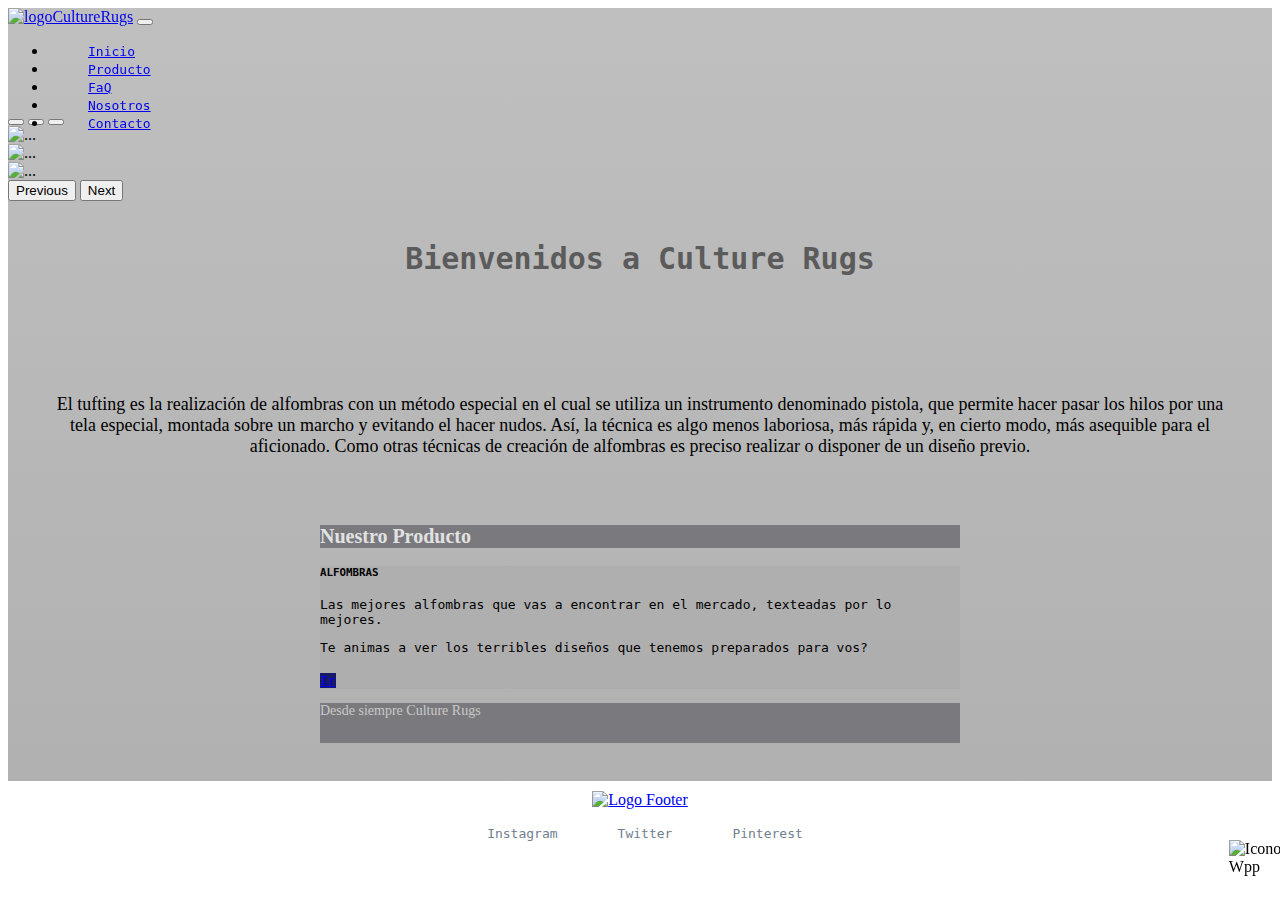
==== index.html @ ee263006 "Detalles casi en todas las paginas" ====
<!DOCTYPE html>
<html lang="en">

<head>
    <meta charset="UTF-8">
    <meta http-equiv="X-UA-Compatible" content="IE=edge">
    <meta name="viewport" content="width=device-width, initial-scale=1.0">
    <!-- Linkeo CSS bootstrap con CDN -->
    <link href="https://cdn.jsdelivr.net/npm/bootstrap@5.2.0/dist/css/bootstrap.min.css" rel="stylesheet"
        integrity="sha384-gH2yIJqKdNHPEq0n4Mqa/HGKIhSkIHeL5AyhkYV8i59U5AR6csBvApHHNl/vI1Bx" crossorigin="anonymous">
    <link rel="stylesheet" href="./css/style.css">
    <link rel="icon" href="./img/logoCultureRugs.png">
    <title>Culture Rugs</title>
</head>

<header>
    <!-- Nav -->
    <nav class="navbar navbar-expand-lg bg-light">
        <div class="container-fluid">
            <a class="navbar-brand" href="./index.html"><img class="tamaño-logo" src="./img/logoCultureRugs.png"
                    alt="logoCultureRugs"></a>
            <button class="navbar-toggler" type="button" data-bs-toggle="collapse" data-bs-target="#navbarNav"
                aria-controls="navbarNav" aria-expanded="false" aria-label="Toggle navigation">
                <span class="navbar-toggler-icon"></span>
            </button>
            <div class="collapse navbar-collapse" id="navbarNav">
                <ul class="navbar-nav">
                    <li class="nav-item">
                        <a class="nav-link active" aria-current="page" href="./index.html">Inicio</a>
                    </li>
                    <li class="nav-item">
                        <a class="nav-link" href="./pages/producto.html">Producto</a>
                    </li>
                    <li class="nav-item">
                        <a class="nav-link" href="./pages/faq.html">FaQ</a>
                    </li>
                    <li class="nav-item">
                        <a class="nav-link" href="./pages/nosotros.html">Nosotros</a>
                    </li>
                    <li class="nav-item">
                        <a class="nav-link" href="./pages/contacto.html">Contacto</a>
                    </li>
                </ul>
            </div>
        </div>
    </nav>
</header>

<body>

    <main>
        <!-- Carrusel -->
        <div id="carouselExampleIndicators" class="carousel slide carrusel" data-bs-ride="true">
            <div class="carousel-indicators">
                <button type="button" data-bs-target="#carouselExampleIndicators" data-bs-slide-to="0" class="active"
                    aria-current="true" aria-label="Slide 1"></button>
                <button type="button" data-bs-target="#carouselExampleIndicators" data-bs-slide-to="1"
                    aria-label="Slide 2"></button>
                <button type="button" data-bs-target="#carouselExampleIndicators" data-bs-slide-to="2"
                    aria-label="Slide 3"></button>
            </div>
            <div class="carousel-inner">
                <div class="carousel-item active">
                    <img src="./img/bannerCultureRugs.jpg" class="d-block w-100" alt="...">
                </div>
                <div class="carousel-item">
                    <img src="https://dummyimage.com/1500x670/000/fff.jpg" class="d-block w-100" alt="...">
                </div>
                <div class="carousel-item">
                    <img src="https://dummyimage.com/1500x670/000/fff.jpg" class="d-block w-100" alt="...">
                </div>
            </div>
            <button class="carousel-control-prev" type="button" data-bs-target="#carouselExampleIndicators"
                data-bs-slide="prev">
                <span class="carousel-control-prev-icon" aria-hidden="true"></span>
                <span class="visually-hidden">Previous</span>
            </button>
            <button class="carousel-control-next" type="button" data-bs-target="#carouselExampleIndicators"
                data-bs-slide="next">
                <span class="carousel-control-next-icon" aria-hidden="true"></span>
                <span class="visually-hidden">Next</span>
            </button>
        </div>

        <!-- Titutlo -->
        <div class="container-cartel-titulo">
            <h6 class="titulo-index">Bienvenidos a Culture Rugs</6>
                <h6 class="texto-index">El tufting es la realización de alfombras con un método especial en el cual se
                    utiliza un instrumento denominado pistola, que permite hacer pasar los hilos por una tela especial,
                    montada sobre un marcho y evitando el hacer nudos. Así, la técnica es algo menos laboriosa, más
                    rápida y, en cierto modo, más asequible para el aficionado. Como otras técnicas de creación de
                    alfombras es preciso realizar o disponer de un diseño previo.</h6>

                <!-- Cartel -->
                <div class="card text-center cartel3">
                    <div class="card-header card-cartel">
                        Nuestro Producto
                    </div>
                    <div class="card-body cartel-body">
                        <h5 class="card-title">ALFOMBRAS</h5>
                        <p class="card-text cartel-text">Las mejores alfombras que vas a encontrar en el mercado,
                            texteadas por
                            lo mejores.
                        <p class="seg-parrafo">Te animas a ver los terribles diseños que tenemos preparados para vos?
                        </p>
                        </p>
                        <a href="./pages/producto.html" class="btn btn-primary boton-cartel">Ir</a>
                    </div>
                    <div class="card-footer text-muted">
                        <p class="footer-cartel">Desde siempre Culture Rugs
                        </p>
                    </div>
                </div>
        </div>


        <br>
    </main>

    <!-- Footer -->
    <footer class="footer bg-light">
        <a href="./index.html">
            <img class="tamaño-logo" src="./img/logoCultureRugs.png" alt="Logo Footer">
        </a>
        <ul class="container-list">
            <li>
                <a target="_blank" class="footer-link" href="https://www.instagram.com/_culturerugs/">Instagram</a>
            </li>
            <li>
                <a class="footer-link" href="#">Twitter</a>
            </li>
            <li>
                <a class="footer-link" href="#">Pinterest</a>
            </li>
        </ul>
    </footer>

    <div class="wpp">
        <img class="wpp" src="./img/wapp.png" alt="Icono Wpp">
    </div>

    <!-- Linkeo CSS bootstrap con CDN -->
    <script src="https://cdn.jsdelivr.net/npm/bootstrap@5.2.0/dist/js/bootstrap.bundle.min.js"
        integrity="sha384-A3rJD856KowSb7dwlZdYEkO39Gagi7vIsF0jrRAoQmDKKtQBHUuLZ9AsSv4jD4Xa"
        crossorigin="anonymous"></script>
</body>

</html>
---- css/style.css ----
header {
    position: fixed;
    width: 100vw;
    z-index: 3;
}

main {
    min-height: 85vh;
    min-width: 95vw;
    background-color: #a9a9a97e;
    background-image: linear-gradient(#a9a9a97e, #8d8c8c7e)
}

.navbar .container-fluid {
    align-items: flex-end;
    justify-content: space-between;
}

.navbar-collapse {
    justify-content: flex-end;
}

/* LOGO GENERAL */
.tamaño-logo:hover {
    transform: rotate(5deg);
}

.tamaño-logo {
    width: 100px;
}

/* Bootstrap */
.nav-link {
    font-family: monospace;
    padding: 0;
    margin: auto 40px;
}

.nav-link:hover {
    font-weight: bold;
    font-size: 17px;
}

/* BT cartel index */
.card-cartel {
    background-color: rgb(122, 122, 126);
    color: rgb(226, 226, 226);
    font-size: 20px;
    font-weight: 600;
}

.cartel-body {
    background-color: #a9a9a97e;
}

.seg-parrafo {
    font-family: monospace;
}

.card-footer {
    background-color: rgb(122, 122, 126);
    font-size: medium;
    height: 40px;
}

.footer-cartel {
    font-size: 14px;
    color: rgb(202, 200, 200);
}

.cartel3 {
    width: 50vw;

}

/* index */

.container-cartel-titulo {
    display: flex;
    flex-direction: column;
    align-items: center;
}

.titulo-index {
    margin-top: 40px;
    font-weight: bolder;
    font-size: 30px;
    color: rgb(92, 91, 91);
    text-align: center;
    font-family: monospace;
}

.texto-index {
    font-size: 18px;
    font-weight: normal;
    margin: 40px 40px 0px 40px;
    text-align: center;
    /* border: 0.5px solid rgba(0, 0, 0, 0.363); */
    padding: 8px;
    margin-bottom: 40px;
}

/* FOOTER */

.footer {
    display: flex;
    flex-direction: column;
    align-items: center;
    padding-top: 10px;
}

.container-list {
    display: flex;
}

.footer-link {
    text-decoration: none;
    margin: 30px;
    color: black;
    font-family: monospace;
    color: slategray;
    font-size: 13px;
}

.container-list {
    list-style: none;
    margin-top: 15px;
    margin-right: 30px;
}

.footer-link:hover {
    font-size: 17px;
    font-weight: bold;
    color: rgb(58, 61, 65);
}

/* CARRUSEL */

#carouselExampleIndicators {
    padding-top: 100px;
}


/* Seccion Producto */

.titulo-producto {
    text-align: left;
    color: slategrey;
    font-size: 18px;
    margin-top: 150px;
    animation-name: animacionproducto;
    animation-duration: 2s;
    position: relative;
    animation-delay: 2.5s;
}

@keyframes animacionproducto {
    0% {
        color: grey;
        left: 0;
    }

    80% {
        color: grey;
        left: 180px;
    }
}

/* BT CARDS */

.card-img-top:hover {
    transform: scale(1.5) translate(1px, 1px);
    transition: 0.3s;
    z-index: 1;
}

.container-card1 {
    display: flex;
    justify-content: space-evenly;
    margin-top: 50px;
}

.container-titulo {
    padding: 20px;
    padding-bottom: 30px;
}


.card-title {
    font-family: monospace;
    font-weight: 700;
}

.btn-primary {
    background-color: rgb(24, 24, 105);
    font-family: monospace;
}

.card-text {
    font-family: monospace;
}

.card {
    margin: 20px;
}

/* SECCION FAQ */
.accordion {
    padding-top: 150px;
    margin: 0px 100px;
    padding-bottom: 21px;
}

.tituloFaq {
    font-family: monospace;
    margin: 20px 0px 0px 115px;
    font-size: 20px;
    color: #696969;
}

/* SECCION CONTACTO */
.formulario {
    padding-top: 150px;
    padding-bottom: 30px;
    text-align: center;
    font-family: monospace;
}

input:hover {
    background-color: rgba(194, 193, 193, 0.568);
    transition: 0.3s;
    color: white;
}

input:focus {
    background-color: rgba(194, 193, 193, 0.568);
    transition: 0.3s;
    color: white;
}

/* SECCION NOSOTROS */

.container-nosotros {
    padding-top: 200px;
    margin: 0px 40px;
    text-align: center;
}

.subTituloNosotros1 {
    margin-top: 100px;
}

.subTituloNosotros {
    font-size: 17px;
    font-weight: normal;
    margin-bottom: 100px;
}

.txtHorarioDeA {
    font-size: 17px;
    font-weight: normal;
}

.txt-nosotros {
    margin: 0px 50px;
}

.contenidoHorarioDeA {
    padding: 10px;
}

.wpp {
    display: inline-block;
    width: 80px;
    height: 80px;
    position: fixed;
    top: 840px;
    left: 96%;
    z-index: 2;
}

/* MEDIA QUERYS */
@media (max-width: 710px) {
    .container-card1 {
        display: flex;
        flex-direction: column;
        align-items: center;
    }

    #carouselExampleIndicators {
        padding-top: 105px;
    }

    .card-img-top:hover {
        transform: scale(1) translate(0px, 0px);
    }

    .nav-link {
        margin: 0px 0px;
    }

    .navbar .container-fluid {
        align-items: center;
    }

    .wpp {
        display: inline-block;
        width: 80px;
        height: 80px;
        position: fixed;
        top: 840px;
        left: 70%;
        z-index: 2;
    }
}

@media (max-width: 990px) {
    .nav-link {
        margin: 8px 0px 0px 0px;
    }

    .navbar .container-fluid {
        align-items: center;
    }

    .wpp {
        display: inline-block;
        width: 80px;
        height: 80px;
        position: fixed;
        top: 840px;
        left: 90%;
        z-index: 2;
    }
}
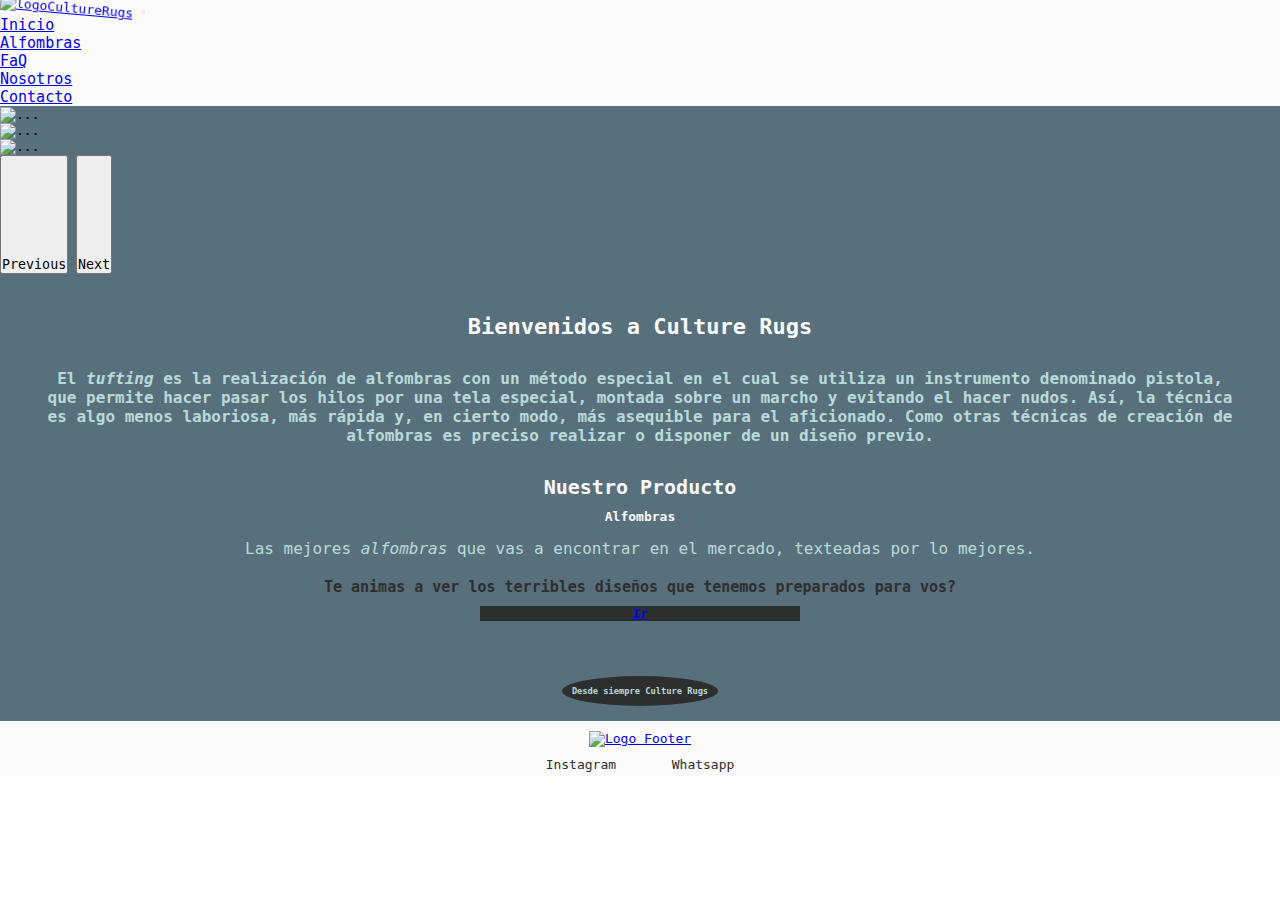
==== commit 39528919: "Agregue sass a todas las secciones" ====
--- a/index.html
+++ b/index.html
@@ -10,48 +10,48 @@
         integrity="sha384-gH2yIJqKdNHPEq0n4Mqa/HGKIhSkIHeL5AyhkYV8i59U5AR6csBvApHHNl/vI1Bx" crossorigin="anonymous">
     <link rel="stylesheet" href="./css/style.css">
     <link rel="icon" href="./img/logoCultureRugs.png">
-    <title>Culture Rugs</title>
+    <title>Culture Rugs | Inicio</title>
 </head>
 
-<header>
-    <!-- Nav -->
-    <nav class="navbar navbar-expand-lg bg-light">
-        <div class="container-fluid">
-            <a class="navbar-brand" href="./index.html"><img class="tamaño-logo" src="./img/logoCultureRugs.png"
-                    alt="logoCultureRugs"></a>
-            <button class="navbar-toggler" type="button" data-bs-toggle="collapse" data-bs-target="#navbarNav"
-                aria-controls="navbarNav" aria-expanded="false" aria-label="Toggle navigation">
-                <span class="navbar-toggler-icon"></span>
-            </button>
-            <div class="collapse navbar-collapse" id="navbarNav">
-                <ul class="navbar-nav">
-                    <li class="nav-item">
-                        <a class="nav-link active" aria-current="page" href="./index.html">Inicio</a>
-                    </li>
-                    <li class="nav-item">
-                        <a class="nav-link" href="./pages/producto.html">Producto</a>
-                    </li>
-                    <li class="nav-item">
-                        <a class="nav-link" href="./pages/faq.html">FaQ</a>
-                    </li>
-                    <li class="nav-item">
-                        <a class="nav-link" href="./pages/nosotros.html">Nosotros</a>
-                    </li>
-                    <li class="nav-item">
-                        <a class="nav-link" href="./pages/contacto.html">Contacto</a>
-                    </li>
-                </ul>
-            </div>
-        </div>
-    </nav>
-</header>
 
 <body>
+    <!-- Header -->
+    <header>
+        <nav class="navbar navbar-expand-lg bg-light">
+            <div class="container-fluid colorFondo">
+                <a class="navbar-brand" href="./index.html"><img class="tamaño-logo" src="./img/logoCultureRugs.png"
+                        alt="logoCultureRugs"></a>
+                <button class="navbar-toggler" type="button" data-bs-toggle="collapse" data-bs-target="#navbarNav"
+                    aria-controls="navbarNav" aria-expanded="false" aria-label="Toggle navigation">
+                    <span class="navbar-toggler-icon"></span>
+                </button>
+                <div class="collapse navbar-collapse" id="navbarNav">
+                    <ul class="navbar-nav">
+                        <li class="nav-item">
+                            <a class="nav-link active header__navlink" aria-current="page" href="./index.html">Inicio</a>
+                        </li>
+                        <li class="nav-item">
+                            <a class="nav-link header__navlink" href="./pages/producto.html">Alfombras</a>
+                        </li>
+                        <li class="nav-item">
+                            <a class="nav-link header__navlink" href="./pages/faq.html">FaQ</a>
+                        </li>
+                        <li class="nav-item">
+                            <a class="nav-link header__navlink" href="./pages/nosotros.html">Nosotros</a>
+                        </li>
+                        <li class="nav-item">
+                            <a class="nav-link header__navlink" href="./pages/contacto.html">Contacto</a>
+                        </li>
+                    </ul>
+                </div>
+            </div>
+        </nav>
+    </header>
 
     <main>
         <!-- Carrusel -->
         <div id="carouselExampleIndicators" class="carousel slide carrusel" data-bs-ride="true">
-            <div class="carousel-indicators">
+            <div class="carousel-indicators main__carrusel">
                 <button type="button" data-bs-target="#carouselExampleIndicators" data-bs-slide-to="0" class="active"
                     aria-current="true" aria-label="Slide 1"></button>
                 <button type="button" data-bs-target="#carouselExampleIndicators" data-bs-slide-to="1"
@@ -70,12 +70,12 @@
                     <img src="https://dummyimage.com/1500x670/000/fff.jpg" class="d-block w-100" alt="...">
                 </div>
             </div>
-            <button class="carousel-control-prev" type="button" data-bs-target="#carouselExampleIndicators"
+            <button class="carousel-control-prev botonBanner" type="button" data-bs-target="#carouselExampleIndicators"
                 data-bs-slide="prev">
                 <span class="carousel-control-prev-icon" aria-hidden="true"></span>
                 <span class="visually-hidden">Previous</span>
             </button>
-            <button class="carousel-control-next" type="button" data-bs-target="#carouselExampleIndicators"
+            <button class="carousel-control-next botonBanner" type="button" data-bs-target="#carouselExampleIndicators"
                 data-bs-slide="next">
                 <span class="carousel-control-next-icon" aria-hidden="true"></span>
                 <span class="visually-hidden">Next</span>
@@ -83,61 +83,46 @@
         </div>
 
         <!-- Titutlo -->
-        <div class="container-cartel-titulo">
-            <h6 class="titulo-index">Bienvenidos a Culture Rugs</6>
-                <h6 class="texto-index">El tufting es la realización de alfombras con un método especial en el cual se
+        <div class="main__containertitulo">
+            <h1 class="main__titulo">Bienvenidos a Culture Rugs</1>
+                <h2 class="main__texto">El <em>tufting</em> es la realización de alfombras con un método especial en el cual se
                     utiliza un instrumento denominado pistola, que permite hacer pasar los hilos por una tela especial,
                     montada sobre un marcho y evitando el hacer nudos. Así, la técnica es algo menos laboriosa, más
                     rápida y, en cierto modo, más asequible para el aficionado. Como otras técnicas de creación de
-                    alfombras es preciso realizar o disponer de un diseño previo.</h6>
+                    alfombras es preciso realizar o disponer de un diseño previo.</h2>
+        </div>
 
-                <!-- Cartel -->
-                <div class="card text-center cartel3">
-                    <div class="card-header card-cartel">
-                        Nuestro Producto
-                    </div>
-                    <div class="card-body cartel-body">
-                        <h5 class="card-title">ALFOMBRAS</h5>
-                        <p class="card-text cartel-text">Las mejores alfombras que vas a encontrar en el mercado,
-                            texteadas por
-                            lo mejores.
-                        <p class="seg-parrafo">Te animas a ver los terribles diseños que tenemos preparados para vos?
-                        </p>
-                        </p>
-                        <a href="./pages/producto.html" class="btn btn-primary boton-cartel">Ir</a>
-                    </div>
-                    <div class="card-footer text-muted">
-                        <p class="footer-cartel">Desde siempre Culture Rugs
-                        </p>
-                    </div>
-                </div>
-        </div>
+        <section class="main__container2">
+            <h3 class="ti">Nuestro Producto</h3>
+            <h4 class="main__titulo2">Alfombras</h4>
+            <p class="main__txt2">Las mejores <em>alfombras</em> que vas a encontrar en el mercado, texteadas por lo mejores. <br>  <br> <strong>Te animas a ver
+            los terribles diseños que tenemos preparados para vos?</strong></p>
+            <a href="./pages/producto.html" class="btn btn-primary boton-cartel">Ir</a>
+            <h6 class="main__subtitulo">Desde siempre Culture Rugs</h6>
+        </section>
 
 
         <br>
     </main>
 
     <!-- Footer -->
-    <footer class="footer bg-light">
+    <footer class="footer">
         <a href="./index.html">
             <img class="tamaño-logo" src="./img/logoCultureRugs.png" alt="Logo Footer">
         </a>
-        <ul class="container-list">
+        <ul class="footer__ul">
             <li>
-                <a target="_blank" class="footer-link" href="https://www.instagram.com/_culturerugs/">Instagram</a>
+                <a target="_blank" class="footer__a" href="https://www.instagram.com/_culturerugs/">Instagram</a>
             </li>
             <li>
-                <a class="footer-link" href="#">Twitter</a>
-            </li>
-            <li>
-                <a class="footer-link" href="#">Pinterest</a>
+                <a class="footer__a" href="#">Whatsapp</a>
             </li>
         </ul>
     </footer>
 
-    <div class="wpp">
+    <!-- <div class="wpp">
         <img class="wpp" src="./img/wapp.png" alt="Icono Wpp">
-    </div>
+    </div> -->
 
     <!-- Linkeo CSS bootstrap con CDN -->
     <script src="https://cdn.jsdelivr.net/npm/bootstrap@5.2.0/dist/js/bootstrap.bundle.min.js"
--- a/css/style.css
+++ b/css/style.css
@@ -1,335 +1,175 @@
+@charset "UTF-8";
+* {
+  margin: 0;
+  padding: 0;
+  box-sizing: border-box;
+  font-family: monospace; }
+
+main .card {
+  font-size: large; }
+
 header {
-    position: fixed;
-    width: 100vw;
-    z-index: 3;
-}
+  position: fixed;
+  width: 100vw;
+  z-index: 3; }
+  header .tamaño-logo {
+    width: 90px; }
+    header .tamaño-logo:hover {
+      transform: rotate(5deg); }
+  header .colorFondo {
+    background-color: #FBFBFB; }
+  header .header__navlink {
+    font-size: 15px; }
+    header .header__navlink:hover {
+      font-weight: bold; }
 
 main {
-    min-height: 85vh;
-    min-width: 95vw;
-    background-color: #a9a9a97e;
-    background-image: linear-gradient(#a9a9a97e, #8d8c8c7e)
-}
-
-.navbar .container-fluid {
-    align-items: flex-end;
-    justify-content: space-between;
-}
-
-.navbar-collapse {
-    justify-content: flex-end;
-}
-
-/* LOGO GENERAL */
-.tamaño-logo:hover {
-    transform: rotate(5deg);
-}
-
-.tamaño-logo {
-    width: 100px;
-}
-
-/* Bootstrap */
-.nav-link {
-    font-family: monospace;
-    padding: 0;
-    margin: auto 40px;
-}
-
-.nav-link:hover {
-    font-weight: bold;
-    font-size: 17px;
-}
-
-/* BT cartel index */
-.card-cartel {
-    background-color: rgb(122, 122, 126);
-    color: rgb(226, 226, 226);
-    font-size: 20px;
-    font-weight: 600;
-}
-
-.cartel-body {
-    background-color: #a9a9a97e;
-}
-
-.seg-parrafo {
-    font-family: monospace;
-}
-
-.card-footer {
-    background-color: rgb(122, 122, 126);
-    font-size: medium;
-    height: 40px;
-}
-
-.footer-cartel {
-    font-size: 14px;
-    color: rgb(202, 200, 200);
-}
-
-.cartel3 {
-    width: 50vw;
-
-}
-
-/* index */
-
-.container-cartel-titulo {
+  background-color: #586F7C; }
+  main .carousel-inner {
+    padding-top: 92px; }
+  main .botonBanner {
+    padding-top: 100px; }
+  main .main__containertitulo {
     display: flex;
     flex-direction: column;
-    align-items: center;
-}
-
-.titulo-index {
-    margin-top: 40px;
-    font-weight: bolder;
-    font-size: 30px;
-    color: rgb(92, 91, 91);
+    font-family: monospace;
     text-align: center;
-    font-family: monospace;
-}
-
-.texto-index {
-    font-size: 18px;
-    font-weight: normal;
-    margin: 40px 40px 0px 40px;
-    text-align: center;
-    /* border: 0.5px solid rgba(0, 0, 0, 0.363); */
-    padding: 8px;
-    margin-bottom: 40px;
-}
-
-/* FOOTER */
-
-.footer {
+    margin: 20px 20px 0px;
+    padding: 20px;
+    color: #FBFBFB; }
+  main .main__titulo {
+    margin-bottom: 20px;
+    font-size: 22px;
+    font-weight: 600; }
+  main .main__texto {
+    margin-top: 10px;
+    color: #B8DBD9;
+    font-size: large; }
+  main .main__container2 {
     display: flex;
     flex-direction: column;
+    text-align: center;
     align-items: center;
-    padding-top: 10px;
-}
+    margin: 10px 30px 0px; }
+  main .ti {
+    color: #FBFBFB;
+    font-weight: 700;
+    font-size: 20px; }
+  main .main__titulo2 {
+    color: #FBFBFB;
+    margin: 10px 15px 15px;
+    font-weight: 700; }
+  main .main__txt2 {
+    color: #B8DBD9;
+    font-size: large; }
+  main .btn {
+    background-color: #2D2E2E;
+    width: 8vw;
+    margin-bottom: 25px;
+    margin-top: 10px; }
+  main .main__subtitulo {
+    background-color: #2D2E2E;
+    border-radius: 50%;
+    color: #B8DBD9;
+    padding: 10px;
+    margin-top: 30px; }
+  main strong {
+    color: #2D2E2E;
+    font-size: 15px; }
 
-.container-list {
+footer {
+  background-color: #FBFBFB;
+  display: flex;
+  flex-direction: column;
+  align-items: center;
+  text-align: center; }
+  footer .tamaño-logo {
+    width: 90px;
+    margin: 10px; }
+    footer .tamaño-logo:hover {
+      transform: rotate(5deg); }
+  footer .footer__ul {
     display: flex;
-}
+    width: 300px;
+    padding-left: 0;
+    justify-content: space-evenly;
+    list-style: none;
+    margin: 0px 0px 5px; }
+  footer .footer__a {
+    color: #2D2E2E;
+    text-decoration: none; }
+    footer .footer__a:hover {
+      font-weight: bold; }
 
-.footer-link {
-    text-decoration: none;
-    margin: 30px;
-    color: black;
-    font-family: monospace;
-    color: slategray;
-    font-size: 13px;
-}
+main .container-card1 {
+  display: flex;
+  flex-direction: column;
+  align-items: center;
+  text-align: center;
+  margin-top: 150px; }
 
-.container-list {
-    list-style: none;
-    margin-top: 15px;
-    margin-right: 30px;
-}
+main .card {
+  margin-bottom: 50px; }
 
-.footer-link:hover {
-    font-size: 17px;
-    font-weight: bold;
-    color: rgb(58, 61, 65);
-}
+main .btn-primary {
+  width: 25vw;
+  font-size: 13px;
+  font-weight: 600; }
 
-/* CARRUSEL */
+main .card-text {
+  text-align: start;
+  margin-top: 20px; }
 
-#carouselExampleIndicators {
-    padding-top: 100px;
-}
+main .card-body {
+  padding-bottom: 0px; }
 
+main .card-title {
+  font-size: 17px;
+  font-weight: 600; }
 
-/* Seccion Producto */
+.main__faq {
+  height: 90vh; }
+  .main__faq .accordion {
+    padding-top: 50px;
+    margin: 100px 100px;
+    padding-bottom: 40px; }
+  .main__faq .tituloFaq {
+    text-align: center;
+    margin-top: 30px;
+    color: #FBFBFB; }
 
-.titulo-producto {
-    text-align: left;
-    color: slategrey;
-    font-size: 18px;
-    margin-top: 150px;
-    animation-name: animacionproducto;
-    animation-duration: 2s;
-    position: relative;
-    animation-delay: 2.5s;
-}
-
-@keyframes animacionproducto {
-    0% {
-        color: grey;
-        left: 0;
-    }
-
-    80% {
-        color: grey;
-        left: 180px;
-    }
-}
-
-/* BT CARDS */
-
-.card-img-top:hover {
-    transform: scale(1.5) translate(1px, 1px);
-    transition: 0.3s;
-    z-index: 1;
-}
-
-.container-card1 {
-    display: flex;
-    justify-content: space-evenly;
-    margin-top: 50px;
-}
-
-.container-titulo {
-    padding: 20px;
-    padding-bottom: 30px;
-}
-
-
-.card-title {
-    font-family: monospace;
-    font-weight: 700;
-}
-
-.btn-primary {
-    background-color: rgb(24, 24, 105);
-    font-family: monospace;
-}
-
-.card-text {
-    font-family: monospace;
-}
-
-.card {
-    margin: 20px;
-}
-
-/* SECCION FAQ */
-.accordion {
-    padding-top: 150px;
-    margin: 0px 100px;
-    padding-bottom: 21px;
-}
-
-.tituloFaq {
-    font-family: monospace;
-    margin: 20px 0px 0px 115px;
-    font-size: 20px;
-    color: #696969;
-}
-
-/* SECCION CONTACTO */
-.formulario {
-    padding-top: 150px;
-    padding-bottom: 30px;
-    text-align: center;
-    font-family: monospace;
-}
-
-input:hover {
-    background-color: rgba(194, 193, 193, 0.568);
-    transition: 0.3s;
-    color: white;
-}
-
-input:focus {
-    background-color: rgba(194, 193, 193, 0.568);
-    transition: 0.3s;
-    color: white;
-}
-
-/* SECCION NOSOTROS */
-
-.container-nosotros {
-    padding-top: 200px;
+.main__nosotros {
+  height: 90vh; }
+  .main__nosotros .container-nosotros {
+    padding-top: 130px;
     margin: 0px 40px;
-    text-align: center;
-}
-
-.subTituloNosotros1 {
-    margin-top: 100px;
-}
-
-.subTituloNosotros {
+    text-align: center; }
+  .main__nosotros .subTituloNosotros1 {
+    margin-top: 50px; }
+  .main__nosotros .subTituloNosotros {
     font-size: 17px;
     font-weight: normal;
-    margin-bottom: 100px;
-}
+    margin-bottom: 50px; }
+  .main__nosotros .txtHorarioDeA {
+    font-size: 17px;
+    font-weight: normal; }
+  .main__nosotros .txt-nosotros {
+    margin: 0px 50px; }
+  .main__nosotros .contenidoHorarioDeA {
+    padding: 10px; }
 
-.txtHorarioDeA {
-    font-size: 17px;
-    font-weight: normal;
-}
+main .formulario {
+  padding-top: 150px;
+  padding-bottom: 30px;
+  text-align: center;
+  font-family: monospace; }
 
-.txt-nosotros {
-    margin: 0px 50px;
-}
+main input:hover {
+  background-color: rgba(194, 193, 193, 0.568);
+  transition: 0.3s;
+  color: white; }
 
-.contenidoHorarioDeA {
-    padding: 10px;
-}
-
-.wpp {
-    display: inline-block;
-    width: 80px;
-    height: 80px;
-    position: fixed;
-    top: 840px;
-    left: 96%;
-    z-index: 2;
-}
-
-/* MEDIA QUERYS */
-@media (max-width: 710px) {
-    .container-card1 {
-        display: flex;
-        flex-direction: column;
-        align-items: center;
-    }
-
-    #carouselExampleIndicators {
-        padding-top: 105px;
-    }
-
-    .card-img-top:hover {
-        transform: scale(1) translate(0px, 0px);
-    }
-
-    .nav-link {
-        margin: 0px 0px;
-    }
-
-    .navbar .container-fluid {
-        align-items: center;
-    }
-
-    .wpp {
-        display: inline-block;
-        width: 80px;
-        height: 80px;
-        position: fixed;
-        top: 840px;
-        left: 70%;
-        z-index: 2;
-    }
-}
-
-@media (max-width: 990px) {
-    .nav-link {
-        margin: 8px 0px 0px 0px;
-    }
-
-    .navbar .container-fluid {
-        align-items: center;
-    }
-
-    .wpp {
-        display: inline-block;
-        width: 80px;
-        height: 80px;
-        position: fixed;
-        top: 840px;
-        left: 90%;
-        z-index: 2;
-    }
-}+main input:focus {
+  background-color: rgba(194, 193, 193, 0.568);
+  transition: 0.3s;
+  color: white; }
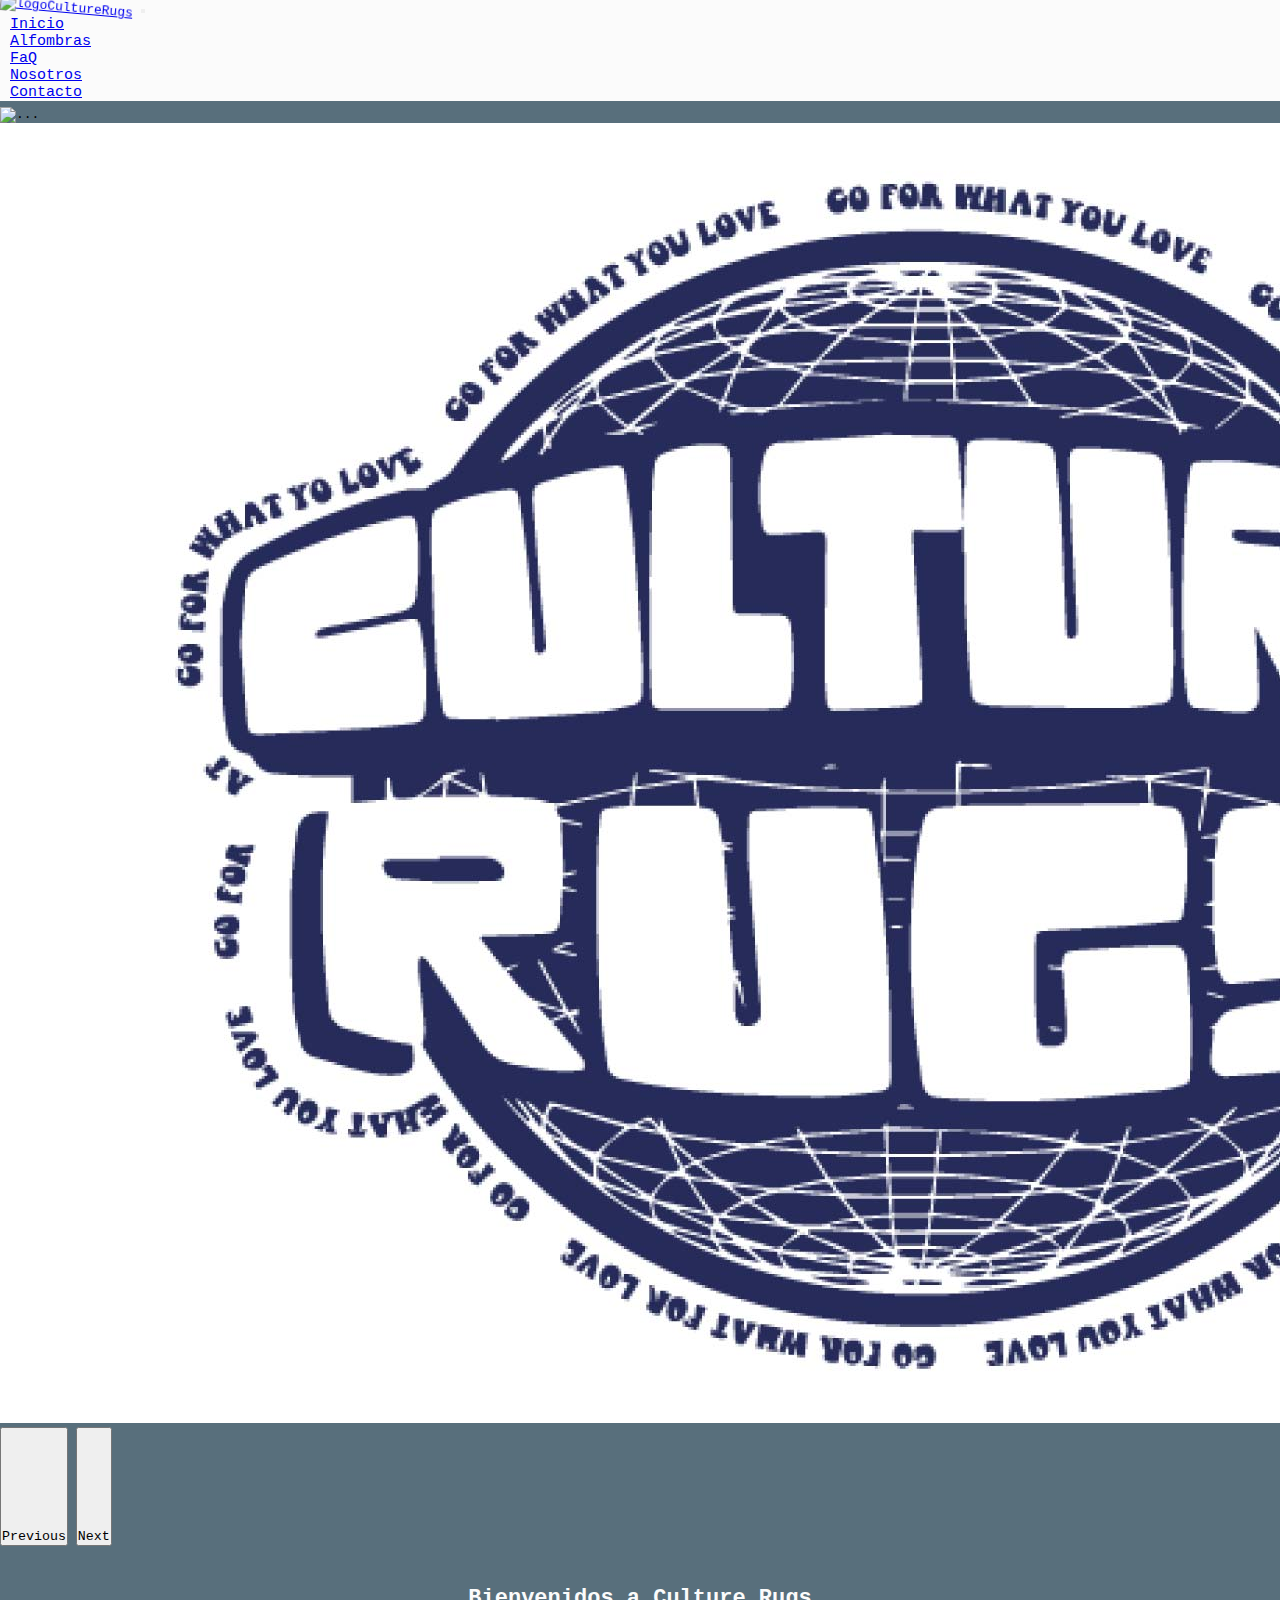
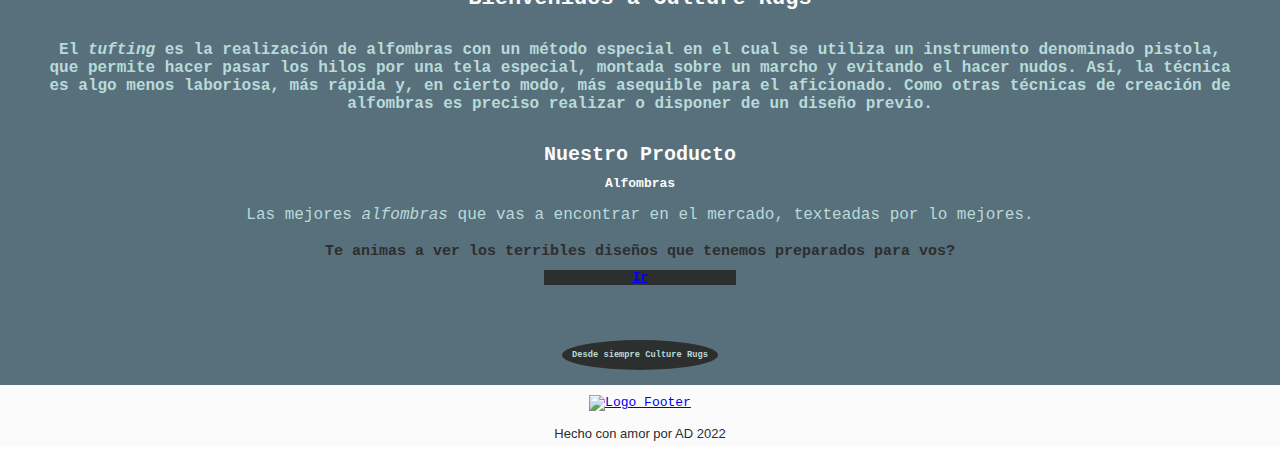
==== commit ab39bb8a: "detalles" ====
--- a/index.html
+++ b/index.html
@@ -8,8 +8,10 @@
     <!-- Linkeo CSS bootstrap con CDN -->
     <link href="https://cdn.jsdelivr.net/npm/bootstrap@5.2.0/dist/css/bootstrap.min.css" rel="stylesheet"
         integrity="sha384-gH2yIJqKdNHPEq0n4Mqa/HGKIhSkIHeL5AyhkYV8i59U5AR6csBvApHHNl/vI1Bx" crossorigin="anonymous">
-    <link rel="stylesheet" href="./css/style.css">
-    <link rel="icon" href="./img/logoCultureRugs.png">
+        <link rel="stylesheet" href="./css/style.css">
+        <link rel="icon" href="./img/logoCultureRugs.png">
+        <!-- Linkeo fontawosme ICONOS -->
+        <script src="https://kit.fontawesome.com/1f1c7c210b.js" crossorigin="anonymous"></script>
     <title>Culture Rugs | Inicio</title>
 </head>
 
@@ -28,7 +30,8 @@
                 <div class="collapse navbar-collapse" id="navbarNav">
                     <ul class="navbar-nav">
                         <li class="nav-item">
-                            <a class="nav-link active header__navlink" aria-current="page" href="./index.html">Inicio</a>
+                            <a class="nav-link active header__navlink" aria-current="page"
+                                href="./index.html">Inicio</a>
                         </li>
                         <li class="nav-item">
                             <a class="nav-link header__navlink" href="./pages/producto.html">Alfombras</a>
@@ -47,7 +50,6 @@
             </div>
         </nav>
     </header>
-
     <main>
         <!-- Carrusel -->
         <div id="carouselExampleIndicators" class="carousel slide carrusel" data-bs-ride="true">
@@ -56,18 +58,13 @@
                     aria-current="true" aria-label="Slide 1"></button>
                 <button type="button" data-bs-target="#carouselExampleIndicators" data-bs-slide-to="1"
                     aria-label="Slide 2"></button>
-                <button type="button" data-bs-target="#carouselExampleIndicators" data-bs-slide-to="2"
-                    aria-label="Slide 3"></button>
             </div>
             <div class="carousel-inner">
                 <div class="carousel-item active">
                     <img src="./img/bannerCultureRugs.jpg" class="d-block w-100" alt="...">
                 </div>
                 <div class="carousel-item">
-                    <img src="https://dummyimage.com/1500x670/000/fff.jpg" class="d-block w-100" alt="...">
-                </div>
-                <div class="carousel-item">
-                    <img src="https://dummyimage.com/1500x670/000/fff.jpg" class="d-block w-100" alt="...">
+                    <img src="./img/bannerCultureRugs2.jpg" class="d-block w-100" alt="...">
                 </div>
             </div>
             <button class="carousel-control-prev botonBanner" type="button" data-bs-target="#carouselExampleIndicators"
@@ -85,7 +82,8 @@
         <!-- Titutlo -->
         <div class="main__containertitulo">
             <h1 class="main__titulo">Bienvenidos a Culture Rugs</1>
-                <h2 class="main__texto">El <em>tufting</em> es la realización de alfombras con un método especial en el cual se
+                <h2 class="main__texto">El <em>tufting</em> es la realización de alfombras con un método especial en el
+                    cual se
                     utiliza un instrumento denominado pistola, que permite hacer pasar los hilos por una tela especial,
                     montada sobre un marcho y evitando el hacer nudos. Así, la técnica es algo menos laboriosa, más
                     rápida y, en cierto modo, más asequible para el aficionado. Como otras técnicas de creación de
@@ -95,8 +93,9 @@
         <section class="main__container2">
             <h3 class="ti">Nuestro Producto</h3>
             <h4 class="main__titulo2">Alfombras</h4>
-            <p class="main__txt2">Las mejores <em>alfombras</em> que vas a encontrar en el mercado, texteadas por lo mejores. <br>  <br> <strong>Te animas a ver
-            los terribles diseños que tenemos preparados para vos?</strong></p>
+            <p class="main__txt2">Las mejores <em>alfombras</em> que vas a encontrar en el mercado, texteadas por lo
+                mejores. <br> <br> <strong>Te animas a ver
+                    los terribles diseños que tenemos preparados para vos?</strong></p>
             <a href="./pages/producto.html" class="btn btn-primary boton-cartel">Ir</a>
             <h6 class="main__subtitulo">Desde siempre Culture Rugs</h6>
         </section>
@@ -112,12 +111,15 @@
         </a>
         <ul class="footer__ul">
             <li>
-                <a target="_blank" class="footer__a" href="https://www.instagram.com/_culturerugs/">Instagram</a>
+                <a target="_blank" class="footer__a" href="https://www.instagram.com/_culturerugs/"><i class="fa-brands fa-square-instagram icon"></i></a>
             </li>
             <li>
-                <a class="footer__a" href="#">Whatsapp</a>
+                <a target="_blank" class="footer__a" href="https://wa.me/5493573445240">
+                    <i class="fa-brands fa-square-whatsapp icon"></i></i>
+                </a>
             </li>
         </ul>
+        <p class="footer__p">Hecho con amor por AD 2022 <i class="fa-regular fa-copyright"></i></p> 
     </footer>
 
     <!-- <div class="wpp">
--- a/css/style.css
+++ b/css/style.css
@@ -17,9 +17,10 @@
     header .tamaño-logo:hover {
       transform: rotate(5deg); }
   header .colorFondo {
-    background-color: #FBFBFB; }
+    background-color: #fbfbfb; }
   header .header__navlink {
-    font-size: 15px; }
+    font-size: 15px;
+    margin: 10px; }
     header .header__navlink:hover {
       font-weight: bold; }
 
@@ -36,7 +37,7 @@
     text-align: center;
     margin: 20px 20px 0px;
     padding: 20px;
-    color: #FBFBFB; }
+    color: #fbfbfb; }
   main .main__titulo {
     margin-bottom: 20px;
     font-size: 22px;
@@ -52,11 +53,11 @@
     align-items: center;
     margin: 10px 30px 0px; }
   main .ti {
-    color: #FBFBFB;
+    color: #fbfbfb;
     font-weight: 700;
     font-size: 20px; }
   main .main__titulo2 {
-    color: #FBFBFB;
+    color: #fbfbfb;
     margin: 10px 15px 15px;
     font-weight: 700; }
   main .main__txt2 {
@@ -78,7 +79,7 @@
     font-size: 15px; }
 
 footer {
-  background-color: #FBFBFB;
+  background-color: #fbfbfb;
   display: flex;
   flex-direction: column;
   align-items: center;
@@ -96,17 +97,37 @@
     list-style: none;
     margin: 0px 0px 5px; }
   footer .footer__a {
+    color: #1f1f3b; }
+    footer .footer__a .icon {
+      margin-top: 10px;
+      margin-bottom: 10px;
+      font-size: 30px; }
+    footer .footer__a p {
+      margin-bottom: 0;
+      font-family: sans-serif; }
+  footer .footer__p {
+    margin-bottom: 5px;
+    font-family: sans-serif;
     color: #2D2E2E;
-    text-decoration: none; }
-    footer .footer__a:hover {
-      font-weight: bold; }
-
-main .container-card1 {
-  display: flex;
-  flex-direction: column;
-  align-items: center;
+    font-size: 13px; }
+  footer .fa-brands:hover {
+    font-size: 40px; }
+
+main .container-titulo {
+  padding-top: 90px;
+  margin-bottom: 40px;
   text-align: center;
-  margin-top: 150px; }
+  color: #B8DBD9;
+  font-family: monospace; }
+
+main .grid-container {
+  display: grid;
+  grid-template-areas: "card"+ "card";
+  grid-template-rows: 1fr, 1fr;
+  text-align: center;
+  margin-top: 0px;
+  justify-items: center; }
 
 main .card {
   margin-bottom: 50px; }
@@ -127,25 +148,36 @@
   font-size: 17px;
   font-weight: 600; }
 
+main .breadcrumb {
+  margin-left: 20px;
+  margin-bottom: 30px; }
+
+main .breadcrumb2 a {
+  color: black;
+  text-decoration: none; }
+
 .main__faq {
-  height: 90vh; }
-  .main__faq .accordion {
+  height: auto; }
+  .main__faq .accordion {
+    display: flex;
+    flex-direction: column;
+    margin: 30px 80px 0px;
+    padding-bottom: 60px; }
+  .main__faq .tituloFaq {
+    text-align: center;
+    color: #fbfbfb; }
+  .main__faq .accordion-button {
+    padding: 20px; }
+
+.main__nosotros {
+  height: 90vh auto; }
+  .main__nosotros .container-nosotros {
     padding-top: 50px;
-    margin: 100px 100px;
-    padding-bottom: 40px; }
-  .main__faq .tituloFaq {
-    text-align: center;
-    margin-top: 30px;
-    color: #FBFBFB; }
-
-.main__nosotros {
-  height: 90vh; }
-  .main__nosotros .container-nosotros {
-    padding-top: 130px;
-    margin: 0px 40px;
-    text-align: center; }
+    margin: 0px 20px;
+    text-align: center;
+    padding-bottom: 20px; }
   .main__nosotros .subTituloNosotros1 {
-    margin-top: 50px; }
+    margin-top: 150px; }
   .main__nosotros .subTituloNosotros {
     font-size: 17px;
     font-weight: normal;
@@ -154,12 +186,16 @@
     font-size: 17px;
     font-weight: normal; }
   .main__nosotros .txt-nosotros {
-    margin: 0px 50px; }
+    margin: 0px 50px;
+    font-size: 15px; }
   .main__nosotros .contenidoHorarioDeA {
-    padding: 10px; }
+    padding: 10px;
+    margin-top: 140px; }
+  .main__nosotros .breadcrumb {
+    padding-top: 120px; }
 
 main .formulario {
-  padding-top: 150px;
+  padding-top: 20px;
   padding-bottom: 30px;
   text-align: center;
   font-family: monospace; }
@@ -173,3 +209,65 @@
   background-color: rgba(194, 193, 193, 0.568);
   transition: 0.3s;
   color: white; }
+
+main ol.breadcrumbContacto {
+  padding-top: 120px; }
+
+@media (min-width: 600px) {
+  main .grid-container {
+    display: grid;
+    grid-template-areas: "card card"+ "card card"+ "card card"+ "card card";
+    grid-template-columns: 1fr, 1fr;
+    grid-template-rows: 1fr, 1fr, 1fr, 1fr; }
+  .main__faq .accordion {
+    margin: 20px 150px 0px; } }
+
+@media (min-width: 850px) {
+  .navbar-collapse {
+    justify-content: flex-end; }
+  .colorFondo {
+    align-items: flex-end; }
+  main .grid-container {
+    display: grid;
+    grid-template-areas: "card card card"+ "card card card";
+    grid-template-columns: 1fr, 1fr, 1fr, 1fr;
+    grid-template-rows: 1fr, 1fr; }
+  main .btn-primary {
+    width: 20vw;
+    font-size: 13px; }
+  main .card-img-top:hover {
+    transform: scale(1.5) translate(1px, 1px);
+    transition: 0.3s;
+    z-index: 1; }
+  .main__faq .accordion {
+    margin: 20px 190px 0px; } }
+
+@media (min-width: 1080px) {
+  .navbar-collapse {
+    justify-content: flex-end; }
+  main .grid-container {
+    display: grid;
+    grid-template-areas: "card card card card"+ "card card card card";
+    grid-template-columns: 1fr, 1fr, 1fr, 1fr;
+    grid-template-rows: 1fr, 1fr; }
+  main .btn-primary {
+    width: 15vw;
+    font-size: 13px; }
+  .main__faq .accordion {
+    margin: 20px 250px 0px; } }
+
+@media (min-width: 1430px) {
+  main .grid-container {
+    display: grid;
+    grid-template-areas: "card card card card"+ "card card card card";
+    grid-template-columns: 1fr, 1fr, 1fr, 1fr;
+    grid-template-rows: 1fr, 1fr; }
+  main .btn-primary {
+    width: 10vw;
+    font-size: 13px; } }
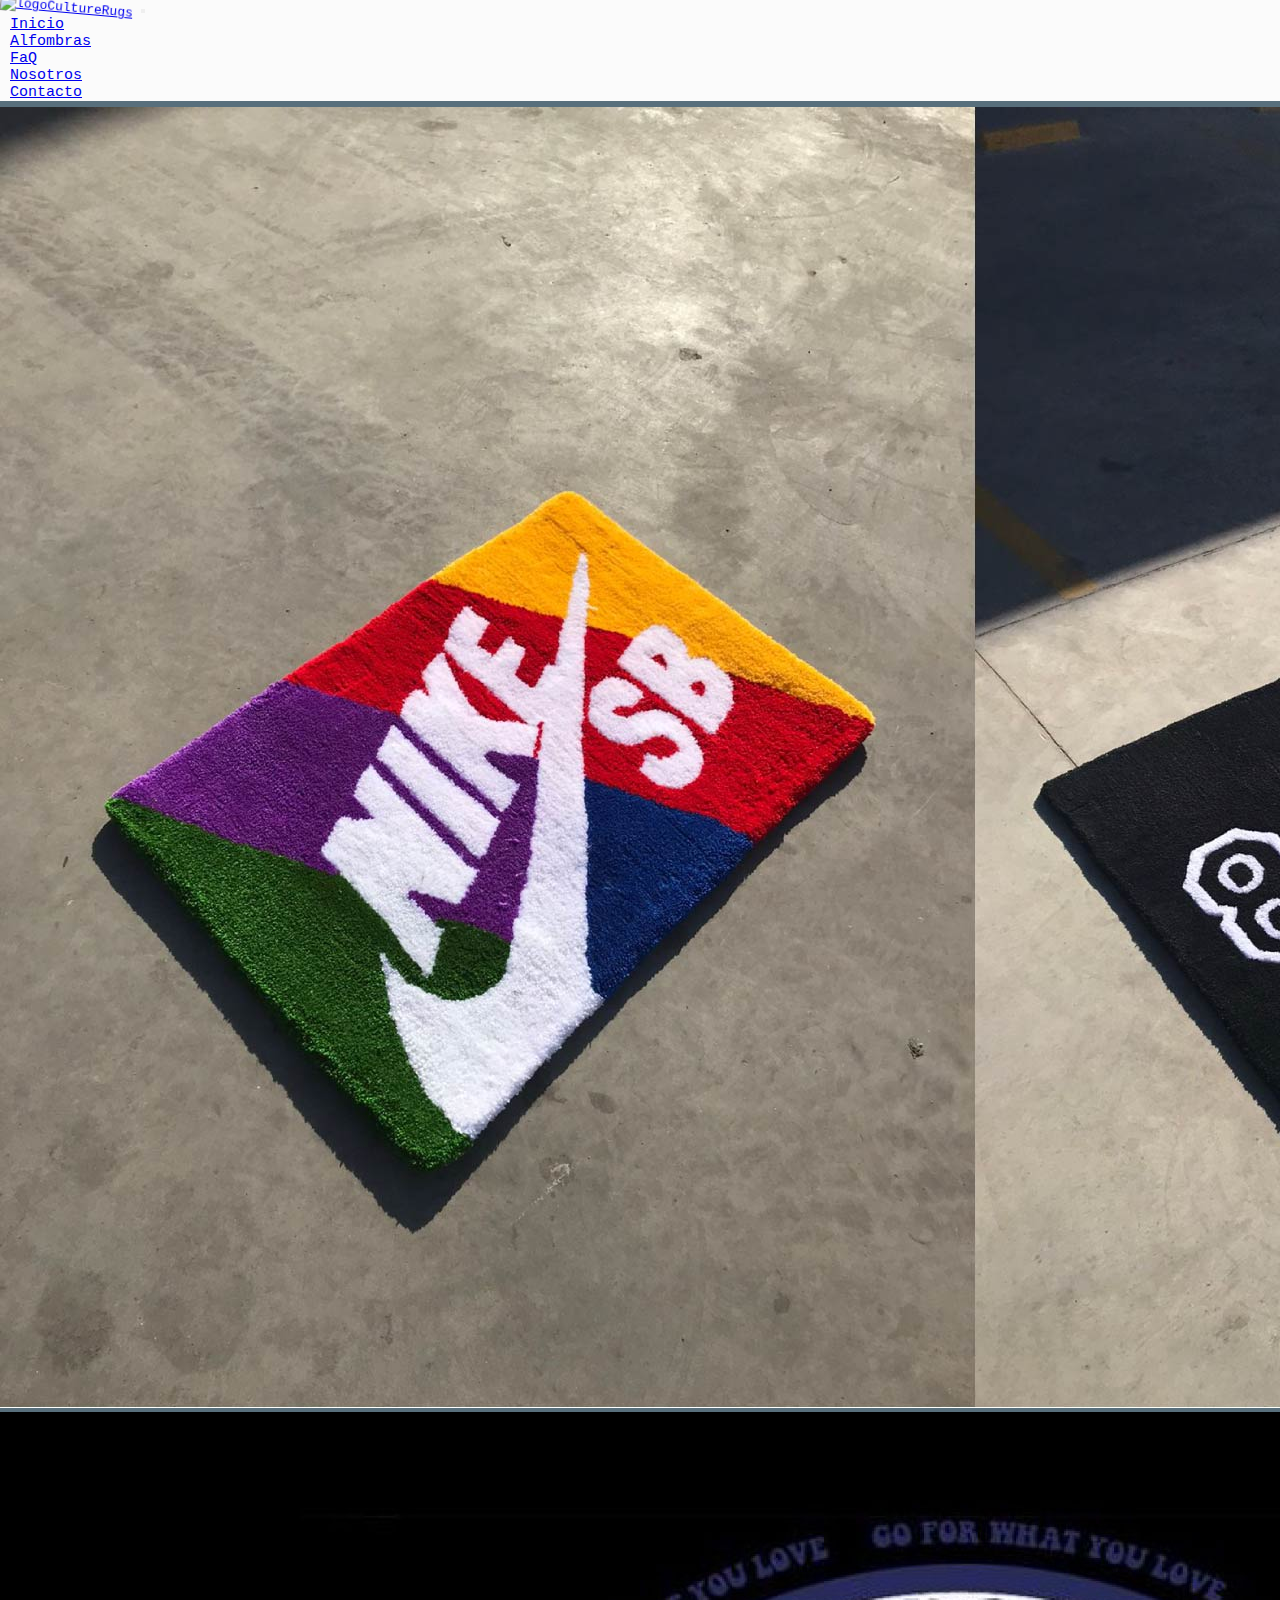
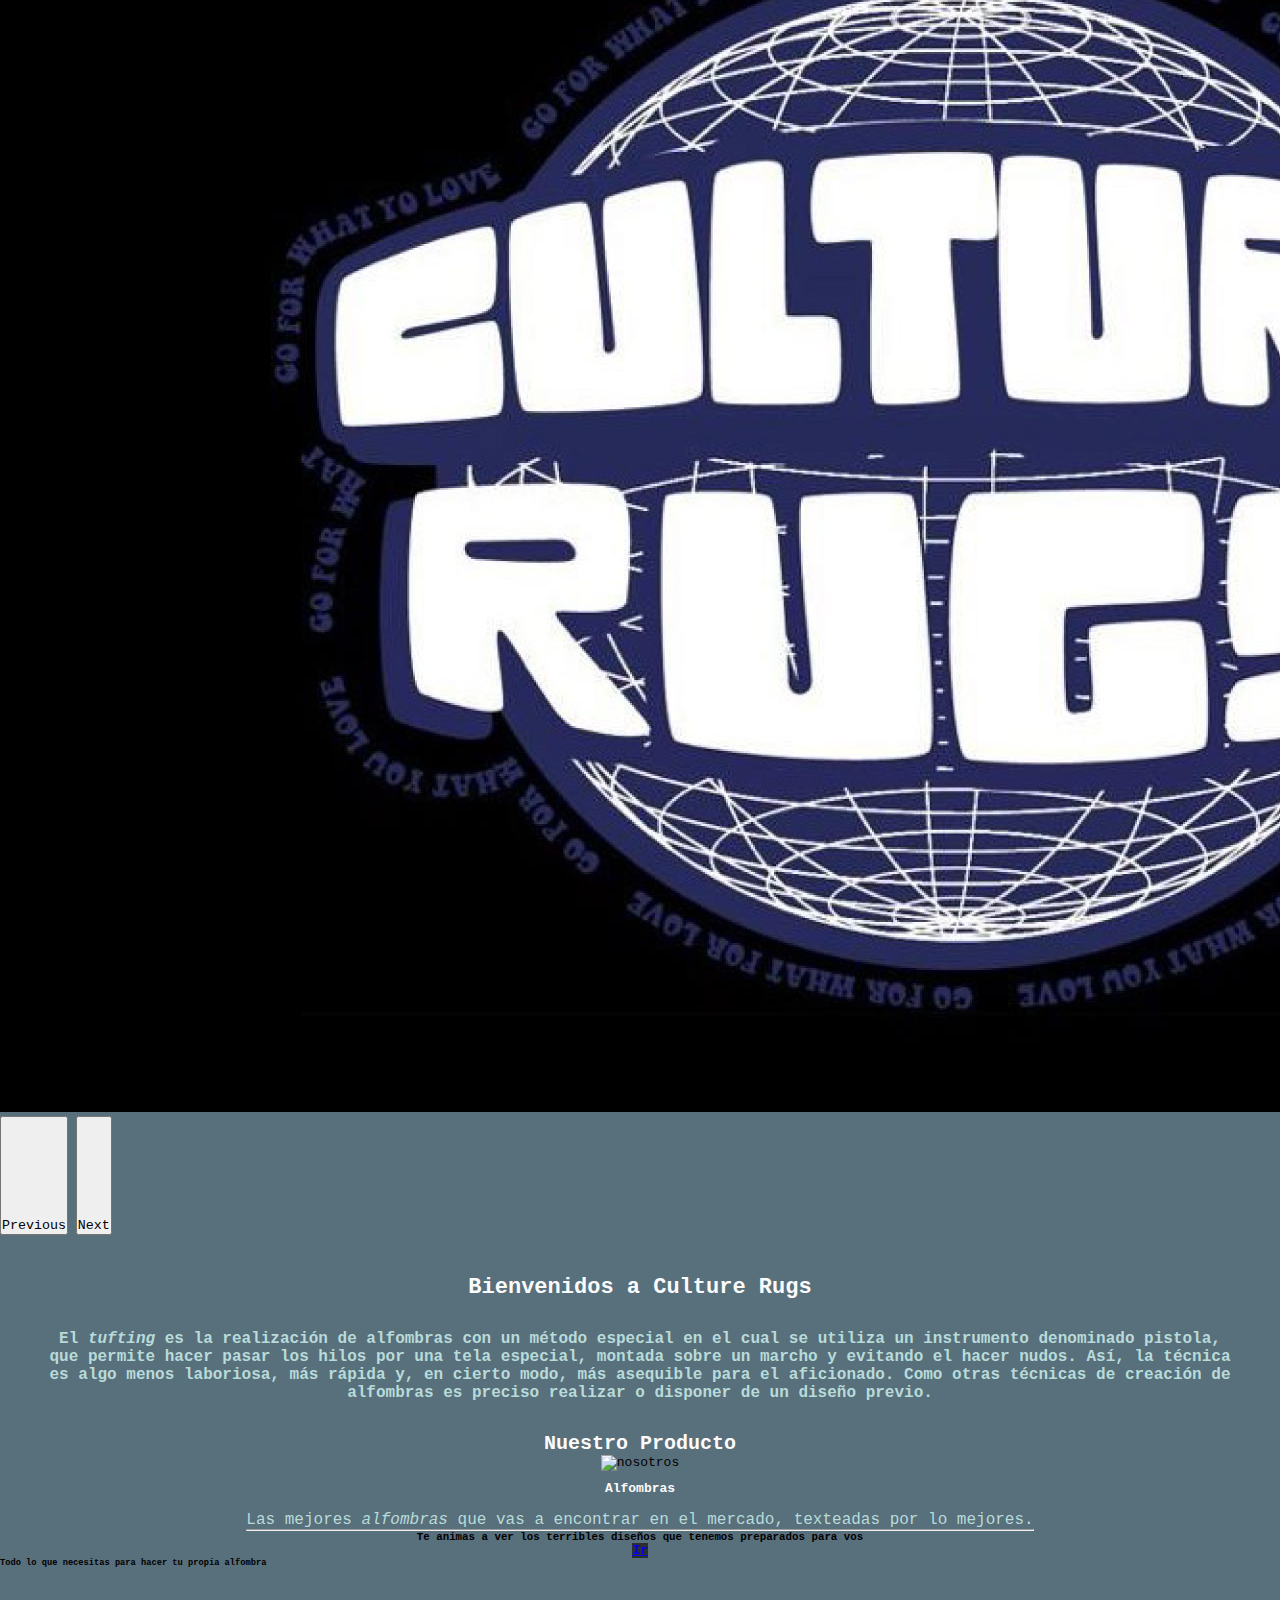
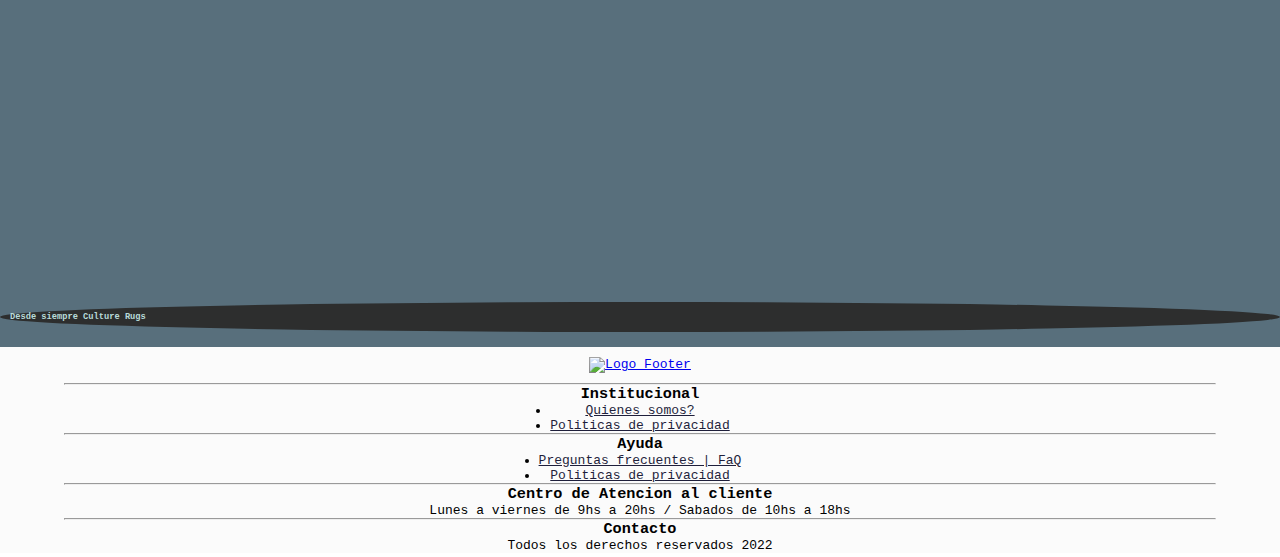
==== commit dc4e6a99: "detalle" ====
--- a/index.html
+++ b/index.html
@@ -8,10 +8,10 @@
     <!-- Linkeo CSS bootstrap con CDN -->
     <link href="https://cdn.jsdelivr.net/npm/bootstrap@5.2.0/dist/css/bootstrap.min.css" rel="stylesheet"
         integrity="sha384-gH2yIJqKdNHPEq0n4Mqa/HGKIhSkIHeL5AyhkYV8i59U5AR6csBvApHHNl/vI1Bx" crossorigin="anonymous">
-        <link rel="stylesheet" href="./css/style.css">
-        <link rel="icon" href="./img/logoCultureRugs.png">
-        <!-- Linkeo fontawosme ICONOS -->
-        <script src="https://kit.fontawesome.com/1f1c7c210b.js" crossorigin="anonymous"></script>
+    <link rel="stylesheet" href="./css/style.css">
+    <link rel="icon" href="./img/logoCultureRugs.png">
+    <!-- Linkeo fontawosme ICONOS -->
+    <script src="https://kit.fontawesome.com/1f1c7c210b.js" crossorigin="anonymous"></script>
     <title>Culture Rugs | Inicio</title>
 </head>
 
@@ -50,7 +50,7 @@
             </div>
         </nav>
     </header>
-    <main>
+    <main class="main__index">
         <!-- Carrusel -->
         <div id="carouselExampleIndicators" class="carousel slide carrusel" data-bs-ride="true">
             <div class="carousel-indicators main__carrusel">
@@ -91,35 +91,99 @@
         </div>
 
         <section class="main__container2">
-            <h3 class="ti">Nuestro Producto</h3>
-            <h4 class="main__titulo2">Alfombras</h4>
-            <p class="main__txt2">Las mejores <em>alfombras</em> que vas a encontrar en el mercado, texteadas por lo
-                mejores. <br> <br> <strong>Te animas a ver
-                    los terribles diseños que tenemos preparados para vos?</strong></p>
-            <a href="./pages/producto.html" class="btn btn-primary boton-cartel">Ir</a>
-            <h6 class="main__subtitulo">Desde siempre Culture Rugs</h6>
+            <div>
+                <h3 class="ti">Nuestro Producto</h3>
+                <img class="img-index" src="./img/negraco.jpg" alt="nosotros">
+            </div>
+            <div class="container3">
+                <h4 class="main__titulo2">Alfombras</h4>
+                <p class="main__txt2">Las mejores <em>alfombras</em> que vas a encontrar en el mercado, texteadas por lo
+                    mejores.</p>
+                <div class="container4">
+                    <hr>
+                    <h5 class="txt3">Te animas a ver
+                        los terribles diseños que tenemos preparados para vos</h5>
+                    <a href="./pages/producto.html" class="btn btn-primary boton-cartel">Ir</a>
+                </div>
+            </div>
         </section>
 
-
+        <div class="video">
+            <h6 class="titulo-video">Todo lo que necesitas para hacer tu propia alfombra</h6>
+            <iframe class="video1" width="250" height="300" src="https://www.youtube.com/embed/nWmzjuQONKI"
+                title="YouTube video player" frameborder="0"
+                allow="accelerometer; autoplay; clipboard-write; encrypted-media; gyroscope; picture-in-picture"
+                allowfullscreen></iframe>
+            <h6 class="main__subtitulo">Desde siempre Culture Rugs</h6>
+        </div>
         <br>
     </main>
 
     <!-- Footer -->
-    <footer class="footer">
-        <a href="./index.html">
-            <img class="tamaño-logo" src="./img/logoCultureRugs.png" alt="Logo Footer">
-        </a>
-        <ul class="footer__ul">
-            <li>
-                <a target="_blank" class="footer__a" href="https://www.instagram.com/_culturerugs/"><i class="fa-brands fa-square-instagram icon"></i></a>
-            </li>
-            <li>
-                <a target="_blank" class="footer__a" href="https://wa.me/5493573445240">
-                    <i class="fa-brands fa-square-whatsapp icon"></i></i>
-                </a>
-            </li>
-        </ul>
-        <p class="footer__p">Hecho con amor por AD 2022 <i class="fa-regular fa-copyright"></i></p> 
+
+    <footer class="footer grid-footer">
+        <div class="logo grid1">
+            <a href="./index.html">
+                <img class="tamaño-logo" src="./img/logoCultureRugs.png" alt="Logo Footer">
+            </a>
+        </div>
+
+        <hr class="linea" style="color: black; width:90vw">
+
+        <div class="container-institucional grid2">
+            <h3 class="titulo-footer">Institucional</h3>
+            <ul>
+                <li class="footer__li"><a class="footer__a" href="./pages/nosotros.html">Quienes
+                        somos?</a></li>
+                <li class="footer__li"><a target="_blank" class="footer__a" href="#">Politicas de privacidad</a>
+                </li>
+            </ul>
+        </div>
+
+        <hr class="linea" style="color: black; width:90vw">
+
+        <div class="container-ayuda grid3">
+            <h3 class="titulo-footer">Ayuda</h3>
+            <ul>
+                <li class="footer__li"><a class="footer__a" href="./pages/faq.html">Preguntas
+                        frecuentes | FaQ</a></li>
+                <li class="footer__li"><a target="_blank" class="footer__a" href="#">Politicas de privacidad</a>
+                </li>
+            </ul>
+        </div>
+
+        <!-- <hr class="linea" style="color: black; width:90vw"> -->
+
+        <div class="grid6">
+            <!-- <p class="titulo-footer">Culture Rugs</p>
+                <ul>
+                    <li class="footer__li"><a class="footer__a" href="">Alfombras</a></li>
+                    <li class="footer__li"><a class="footer__a" href="">FaQ</a></li>
+                    <li class="footer__li"><a class="footer__a" href="">Nosotros</a></li>
+                    <li class="footer__li"><a class="footer__a" href="">Contacto</a></li>
+                </ul> -->
+        </div>
+        <hr class="linea" style="color: black; width:90vw">
+        <div class="container-atencionalcliente grid4">
+            <h3 class="titulo-footer">Centro de Atencion al cliente</h3>
+            <p>Lunes a viernes de 9hs a 20hs / Sabados de 10hs a 18hs</p>
+        </div>
+
+
+        <hr class="linea" style="color: black; width:90vw">
+
+
+        <div class="container-contacto grid5">
+            <h3 class="titulo-footer">Contacto</h3>
+
+            <a target="_blank" class="footer__icon" href="https://www.instagram.com/_culturerugs/"><i
+                    class="fa-brands fa-square-instagram icon"></i></a>
+            <a target="_blank" class="footer__icon" href="https://wa.me/5493573445240">
+                <i class="fa-brands fa-square-whatsapp icon"></i></i>
+            </a>
+        </div>
+        <p></p>
+        <p class="txtfinal">Todos los derechos reservados 2022</p>
     </footer>
 
     <!-- <div class="wpp">
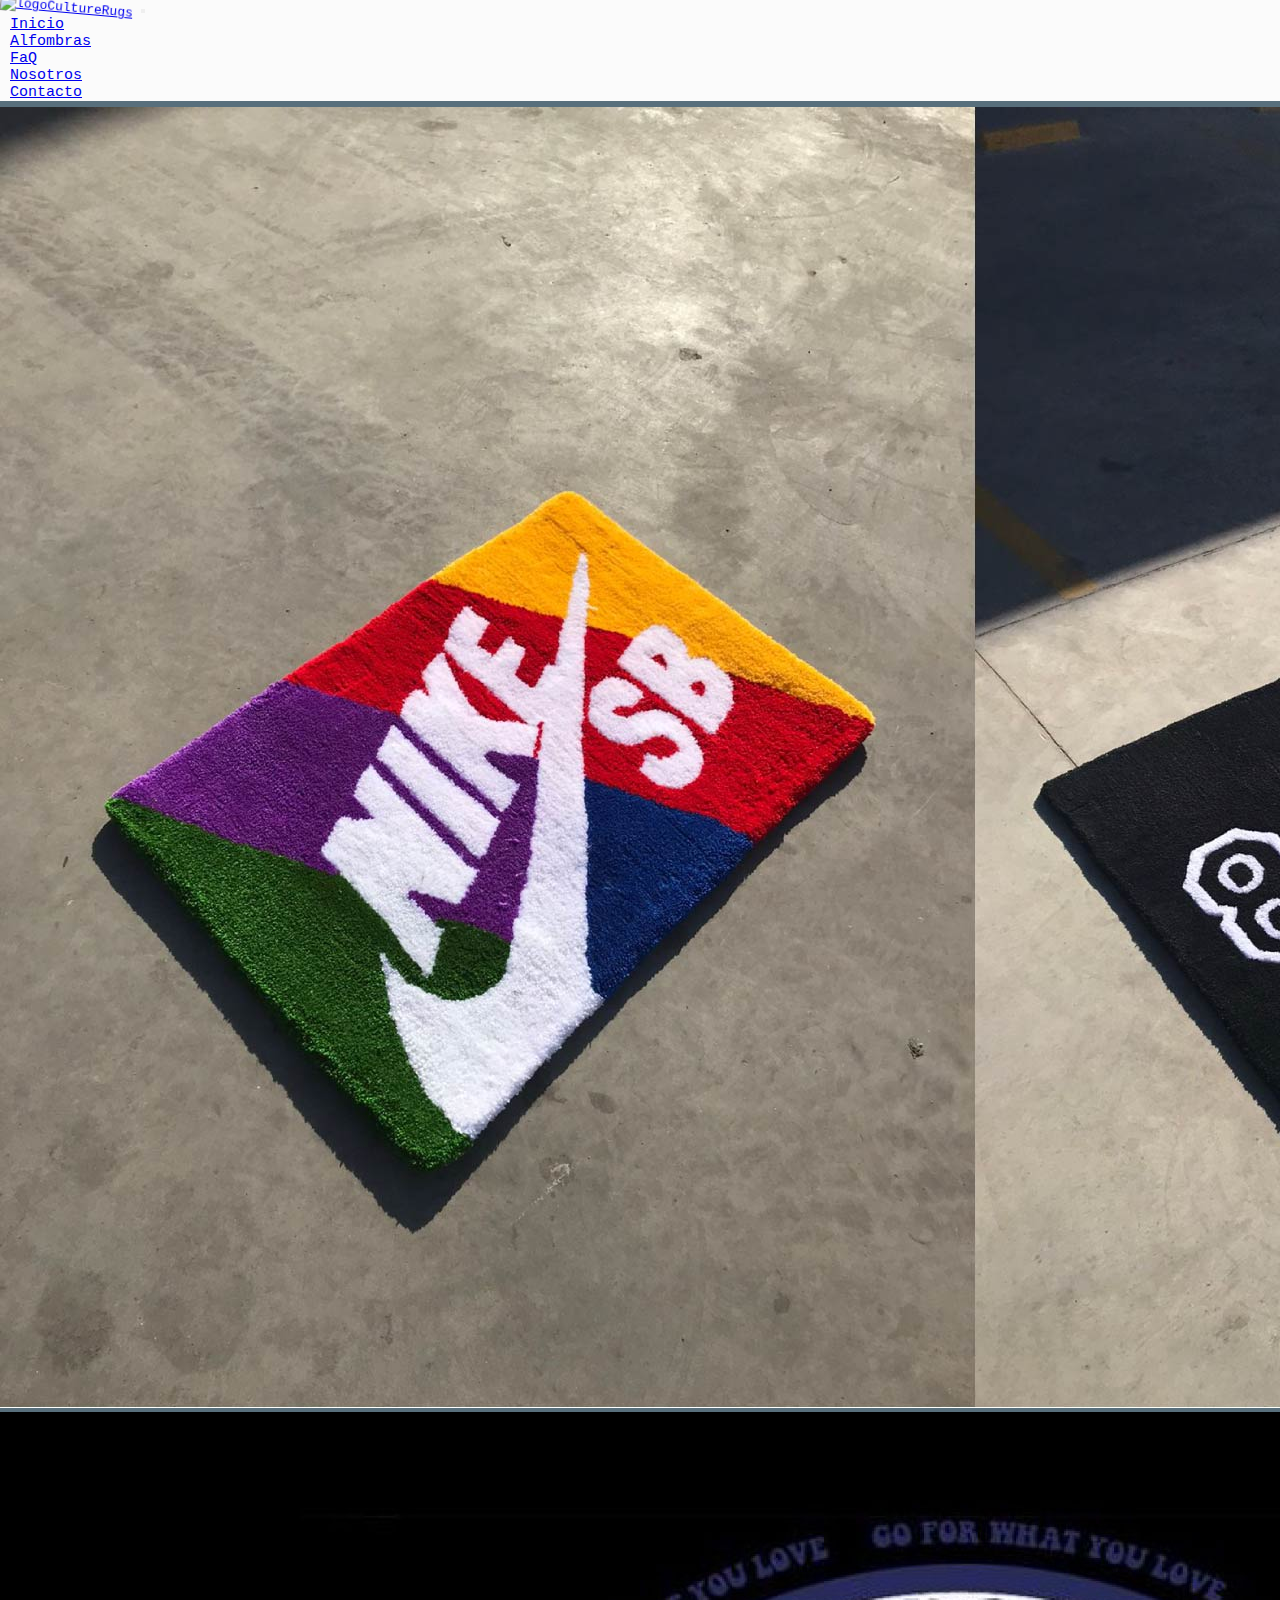
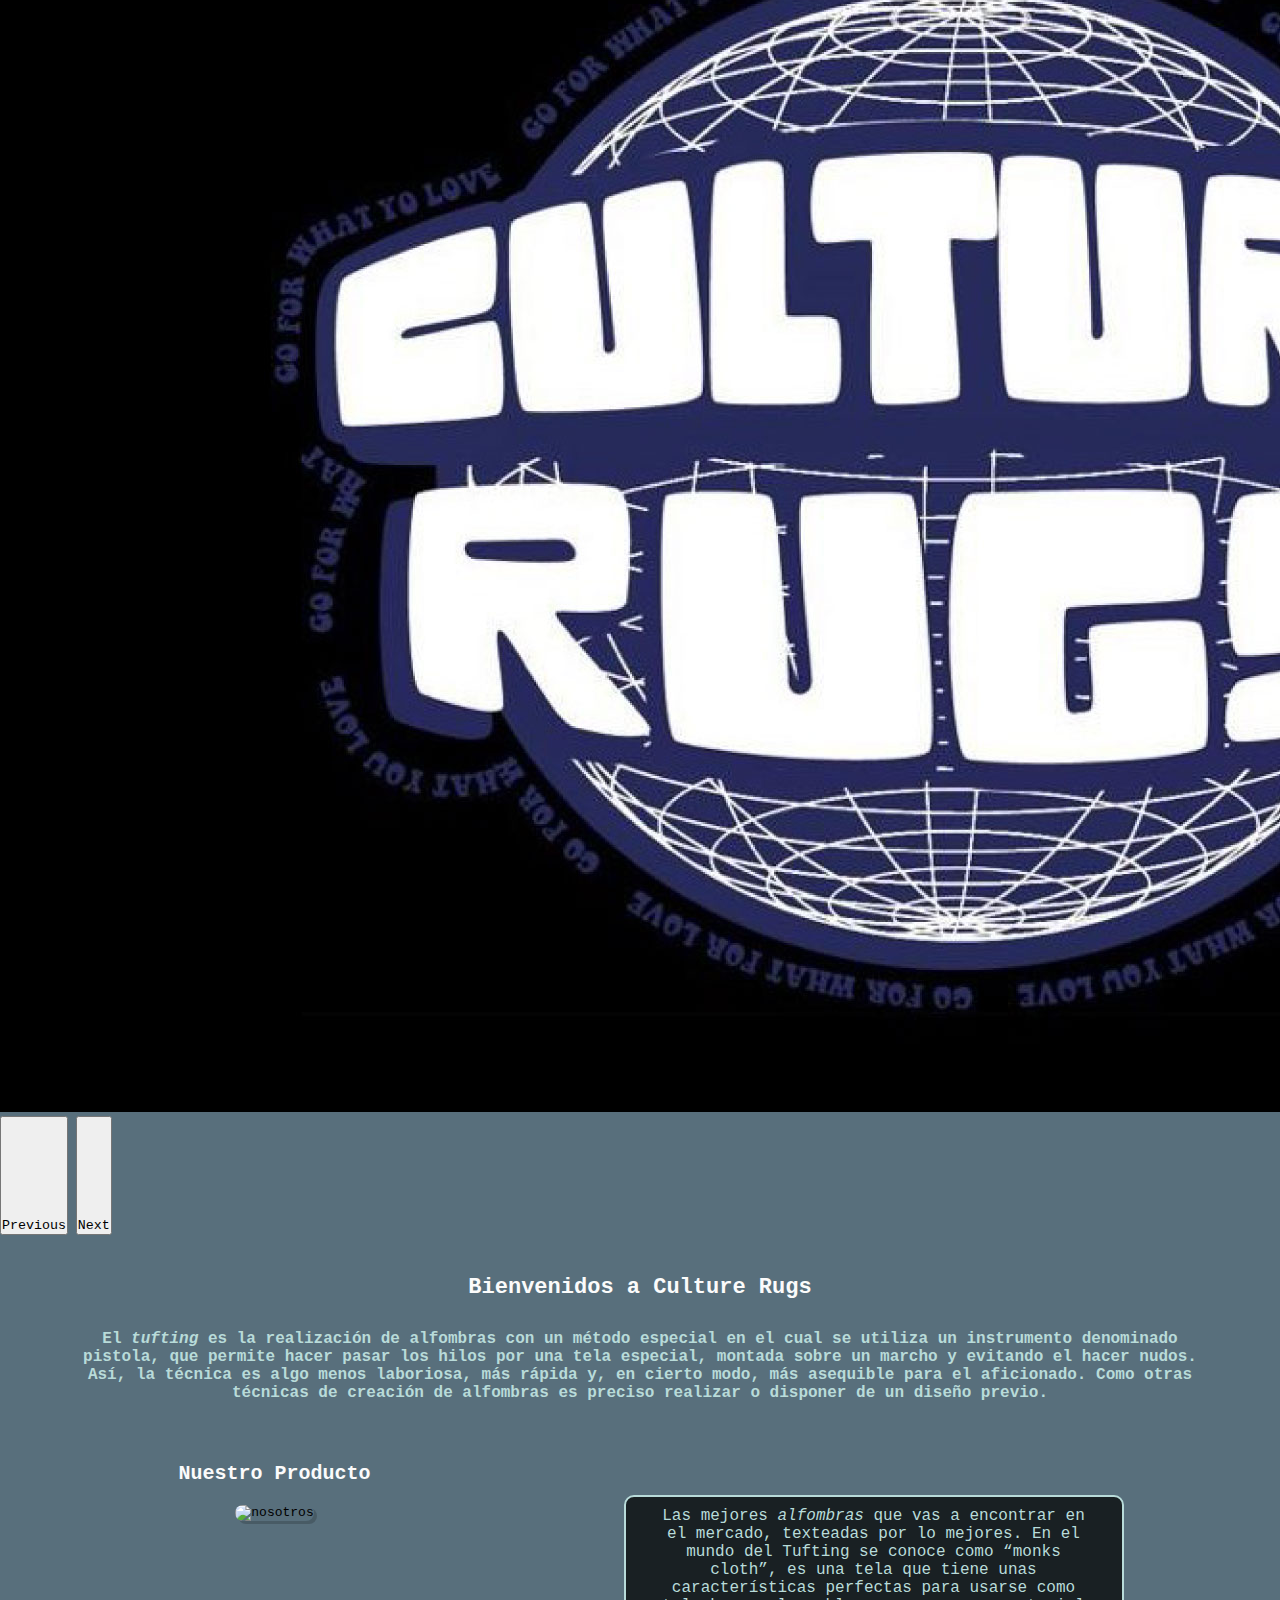
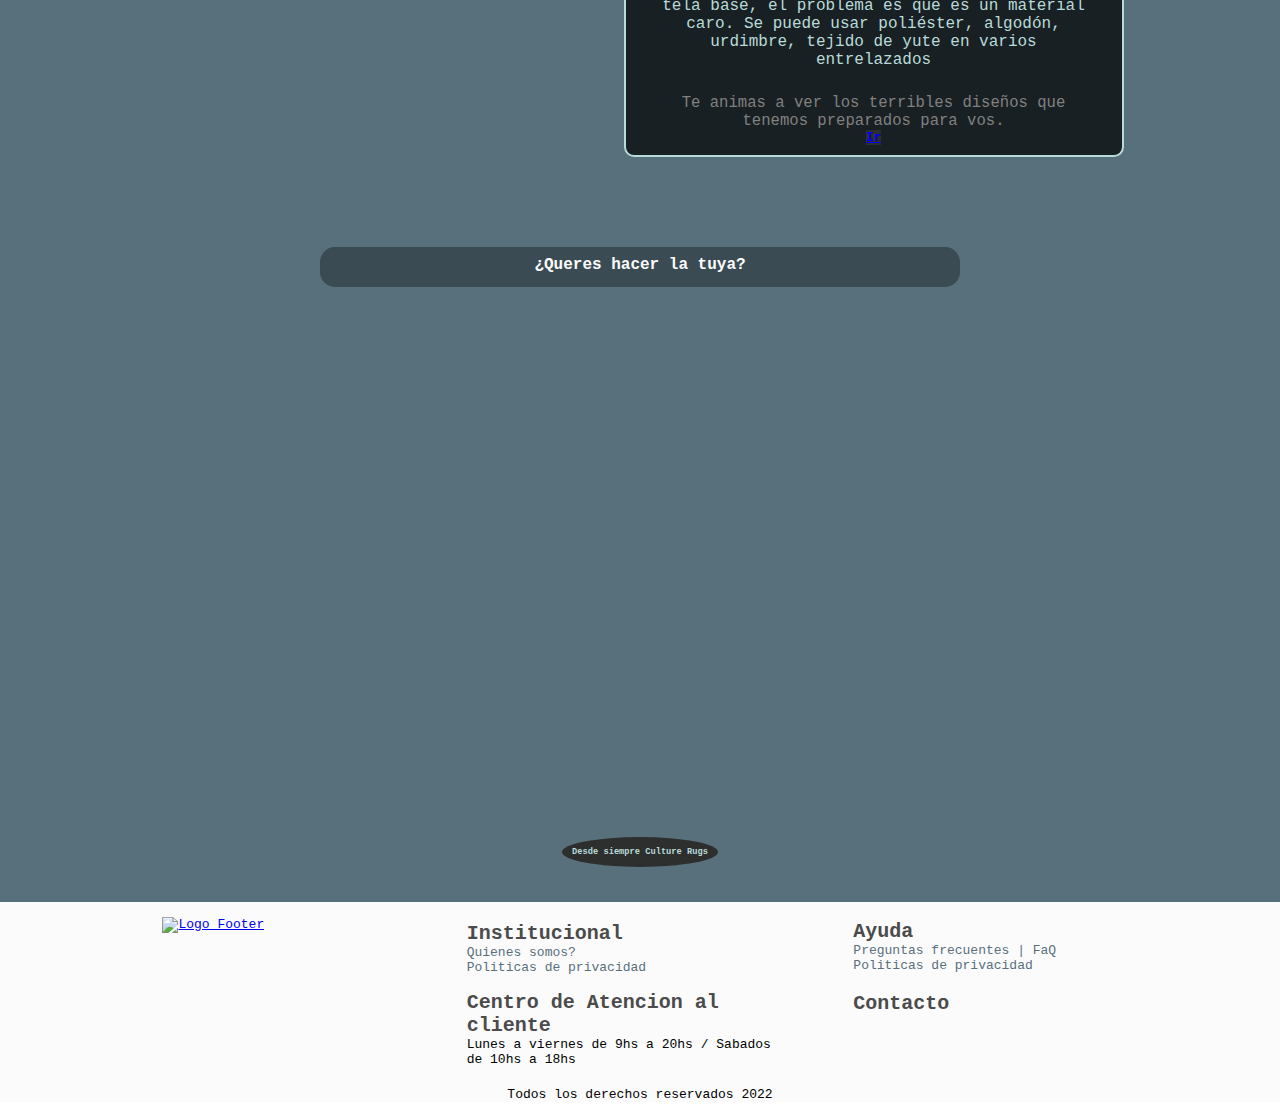
==== commit 621eeed3: "Detalles finales" ====
--- a/index.html
+++ b/index.html
@@ -5,6 +5,8 @@
     <meta charset="UTF-8">
     <meta http-equiv="X-UA-Compatible" content="IE=edge">
     <meta name="viewport" content="width=device-width, initial-scale=1.0">
+    <meta name="keywords" content="Alfombras, emprendimiento, casa, compras, estilo, felicidad">
+    <meta name="description" content="Pagina principal de Culture Rugs, Index">
     <!-- Linkeo CSS bootstrap con CDN -->
     <link href="https://cdn.jsdelivr.net/npm/bootstrap@5.2.0/dist/css/bootstrap.min.css" rel="stylesheet"
         integrity="sha384-gH2yIJqKdNHPEq0n4Mqa/HGKIhSkIHeL5AyhkYV8i59U5AR6csBvApHHNl/vI1Bx" crossorigin="anonymous">
@@ -96,20 +98,18 @@
                 <img class="img-index" src="./img/negraco.jpg" alt="nosotros">
             </div>
             <div class="container3">
-                <h4 class="main__titulo2">Alfombras</h4>
                 <p class="main__txt2">Las mejores <em>alfombras</em> que vas a encontrar en el mercado, texteadas por lo
-                    mejores.</p>
+                    mejores. En el mundo del Tufting se conoce como “monks cloth”, es una tela que tiene unas características perfectas para usarse como tela base, el problema es que es un material caro. Se puede usar poliéster, algodón, urdimbre, tejido de yute en varios entrelazados </p>
+                <hr class="linea__main" style="color: black; width:90vw">
                 <div class="container4">
-                    <hr>
-                    <h5 class="txt3">Te animas a ver
-                        los terribles diseños que tenemos preparados para vos</h5>
+                    <p class="txt3">Te animas a ver
+                        los terribles diseños que tenemos preparados para vos.</p>
                     <a href="./pages/producto.html" class="btn btn-primary boton-cartel">Ir</a>
                 </div>
             </div>
         </section>
-
         <div class="video">
-            <h6 class="titulo-video">Todo lo que necesitas para hacer tu propia alfombra</h6>
+            <h6 class="titulo-video">¿Queres hacer la tuya?</h6>
             <iframe class="video1" width="250" height="300" src="https://www.youtube.com/embed/nWmzjuQONKI"
                 title="YouTube video player" frameborder="0"
                 allow="accelerometer; autoplay; clipboard-write; encrypted-media; gyroscope; picture-in-picture"
@@ -135,7 +135,7 @@
             <ul>
                 <li class="footer__li"><a class="footer__a" href="./pages/nosotros.html">Quienes
                         somos?</a></li>
-                <li class="footer__li"><a target="_blank" class="footer__a" href="#">Politicas de privacidad</a>
+                <li class="footer__li"><a class="footer__a" href="#">Politicas de privacidad</a>
                 </li>
             </ul>
         </div>
@@ -147,7 +147,7 @@
             <ul>
                 <li class="footer__li"><a class="footer__a" href="./pages/faq.html">Preguntas
                         frecuentes | FaQ</a></li>
-                <li class="footer__li"><a target="_blank" class="footer__a" href="#">Politicas de privacidad</a>
+                <li class="footer__li"><a class="footer__a" href="#">Politicas de privacidad</a>
                 </li>
             </ul>
         </div>
--- a/css/style.css
+++ b/css/style.css
@@ -26,6 +26,12 @@
 
 main {
   background-color: #586F7C; }
+  main .linea__main {
+    margin: 10px 15px; }
+  main .img-index {
+    width: 250px;
+    border-radius: 20px;
+    box-shadow: 3px 3px rgba(0, 0, 0, 0.181); }
   main .carousel-inner {
     padding-top: 92px; }
   main .botonBanner {
@@ -35,8 +41,8 @@
     flex-direction: column;
     font-family: monospace;
     text-align: center;
-    margin: 20px 20px 0px;
-    padding: 20px;
+    margin: 20px 0px 0px;
+    padding: 20px 30px;
     color: #fbfbfb; }
   main .main__titulo {
     margin-bottom: 20px;
@@ -52,22 +58,25 @@
     text-align: center;
     align-items: center;
     margin: 10px 30px 0px; }
+    main .main__container2 .container4 {
+      padding-top: 20px; }
+      main .main__container2 .container4 .txt3 {
+        font-size: 1.2rem;
+        padding: 0px 8px; }
   main .ti {
     color: #fbfbfb;
     font-weight: 700;
-    font-size: 20px; }
-  main .main__titulo2 {
-    color: #fbfbfb;
-    margin: 10px 15px 15px;
-    font-weight: 700; }
+    font-size: 20px;
+    margin-bottom: 20px; }
   main .main__txt2 {
     color: #B8DBD9;
-    font-size: large; }
+    font-size: large;
+    padding: 30px 5px 0px; }
   main .btn {
     background-color: #2D2E2E;
     width: 8vw;
-    margin-bottom: 25px;
-    margin-top: 10px; }
+    margin-bottom: 15px;
+    margin-top: 15px; }
   main .main__subtitulo {
     background-color: #2D2E2E;
     border-radius: 50%;
@@ -77,6 +86,25 @@
   main strong {
     color: #2D2E2E;
     font-size: 15px; }
+  main .video {
+    display: flex;
+    flex-direction: column;
+    align-items: center;
+    text-align: center;
+    margin: 20px 10px 20px; }
+    main .video .titulo-video {
+      font-weight: 600;
+      font-size: 16px;
+      padding: 4px 20px 20px;
+      color: #fbfbfb;
+      background-color: #3a4b54;
+      width: 90vw;
+      height: 28px;
+      border-radius: 15px; }
+    main .video .video1 {
+      width: 95vw;
+      margin-top: 20px;
+      border-radius: 15px; }
 
 footer {
   background-color: #fbfbfb;
@@ -84,34 +112,44 @@
   flex-direction: column;
   align-items: center;
   text-align: center; }
+  footer ul {
+    padding: 0px; }
   footer .tamaño-logo {
-    width: 90px;
-    margin: 10px; }
+    width: 100px;
+    margin: 15px;
+    align-items: center;
+    justify-content: center; }
     footer .tamaño-logo:hover {
       transform: rotate(5deg); }
-  footer .footer__ul {
-    display: flex;
-    width: 300px;
-    padding-left: 0;
-    justify-content: space-evenly;
-    list-style: none;
-    margin: 0px 0px 5px; }
   footer .footer__a {
-    color: #1f1f3b; }
-    footer .footer__a .icon {
-      margin-top: 10px;
-      margin-bottom: 10px;
-      font-size: 30px; }
-    footer .footer__a p {
-      margin-bottom: 0;
-      font-family: sans-serif; }
-  footer .footer__p {
-    margin-bottom: 5px;
-    font-family: sans-serif;
-    color: #2D2E2E;
-    font-size: 13px; }
-  footer .fa-brands:hover {
-    font-size: 40px; }
+    text-decoration: none;
+    color: #586F7C; }
+    footer .footer__a:hover {
+      text-decoration: underline;
+      color: #0000a0;
+      font-size: 13px; }
+  footer .footer__li {
+    list-style: none; }
+  footer .titulo-footer {
+    font-weight: 600;
+    color: #4b4b4b; }
+  footer .fa-brands {
+    font-size: 40px;
+    margin: 15px; }
+    footer .fa-brands:hover {
+      font-size: 45px;
+      color: #000078; }
+  footer .footer__icon {
+    color: #000078; }
+  footer .container-atencionalcliente {
+    margin: 0px 10px; }
+
+main ol.breadcrumb {
+  font-size: 15px;
+  padding-top: 0px;
+  padding-bottom: 20px;
+  margin-top: 10px;
+  margin-bottom: 10px; }
 
 main .container-titulo {
   padding-top: 90px;
@@ -119,6 +157,9 @@
   text-align: center;
   color: #B8DBD9;
   font-family: monospace; }
+  main .container-titulo .titulo-producto {
+    color: #fbfbfb;
+    background-color: #4f616b; }
 
 main .grid-container {
   display: grid;
@@ -130,10 +171,11 @@
   justify-items: center; }
 
 main .card {
-  margin-bottom: 50px; }
+  margin-bottom: 50px;
+  box-shadow: 4px 4px rgba(0, 0, 0, 0.181); }
 
 main .btn-primary {
-  width: 25vw;
+  width: 35vw;
   font-size: 13px;
   font-weight: 600; }
 
@@ -156,64 +198,181 @@
   color: black;
   text-decoration: none; }
 
-.main__faq {
-  height: auto; }
-  .main__faq .accordion {
-    display: flex;
-    flex-direction: column;
-    margin: 30px 80px 0px;
-    padding-bottom: 60px; }
-  .main__faq .tituloFaq {
-    text-align: center;
-    color: #fbfbfb; }
-  .main__faq .accordion-button {
+main {
+  height: 90vh auto; }
+  main .breadcrumb-faq {
+    list-style: none;
+    display: flex;
+    justify-content: space-around;
+    width: 120px;
+    padding: 10px 0px 0px 20px;
+    margin-top: 40px;
+    font-size: 15px; }
+  main .accordion {
+    display: flex;
+    flex-direction: column;
+    margin: 0px 20px 0px;
+    padding: 50px 0px 150px; }
+  main .tituloFaq {
+    text-align: center;
+    color: #fbfbfb;
+    margin-top: 70px;
+    background-color: #4f616b; }
+  main .accordion-button {
     padding: 20px; }
-
-.main__nosotros {
+  main .accordion-item .accordion-body {
+    padding-left: 28px; }
+
+main {
+  height: 90vh auto;
+  overflow: hidden; }
+  main .tituloNosotros {
+    font-size: 20px;
+    font-weight: 600;
+    margin-bottom: 15px; }
+  main .container-nosotros {
+    padding-top: 40px;
+    margin: 0px 20px;
+    text-align: center;
+    padding-bottom: 20px; }
+  main .subTituloNosotros1 {
+    margin-top: 100px;
+    font-size: 20px;
+    margin-bottom: 15;
+    font-weight: 600; }
+  main .subTituloNosotros {
+    font-size: 15px;
+    font-weight: normal;
+    margin-bottom: 40px; }
+  main .txtHorarioDeA1 {
+    font-weight: 600;
+    font-size: 20px;
+    margin-bottom: 15px; }
+  main .txtHorarioDeA {
+    font-size: 15px;
+    font-weight: normal; }
+  main .txt-nosotros {
+    margin: 0px 20px;
+    font-size: 15px; }
+  main .contenidoHorarioDeA {
+    padding: 10px;
+    margin-top: 100px; }
+  main .breadcrumb-nosotros {
+    list-style: none;
+    display: flex;
+    padding: 40px 20px 0px;
+    margin-top: 80px;
+    font-size: 15px; }
+  main .container-mapa {
+    display: flex;
+    flex-direction: column;
+    align-items: center;
+    padding-bottom: 35px;
+    text-align: center; }
+    main .container-mapa .titulo-mapa {
+      font-weight: 600;
+      font-size: 20px;
+      background-color: #4f616b;
+      width: 100vw;
+      height: 30px;
+      padding-top: 3px;
+      color: #fbfbfb; }
+    main .container-mapa .mapa {
+      margin-top: 40px;
+      width: 80vw; }
+
+main {
   height: 90vh auto; }
-  .main__nosotros .container-nosotros {
-    padding-top: 50px;
-    margin: 0px 20px;
-    text-align: center;
-    padding-bottom: 20px; }
-  .main__nosotros .subTituloNosotros1 {
-    margin-top: 150px; }
-  .main__nosotros .subTituloNosotros {
-    font-size: 17px;
-    font-weight: normal;
-    margin-bottom: 50px; }
-  .main__nosotros .txtHorarioDeA {
-    font-size: 17px;
-    font-weight: normal; }
-  .main__nosotros .txt-nosotros {
-    margin: 0px 50px;
-    font-size: 15px; }
-  .main__nosotros .contenidoHorarioDeA {
-    padding: 10px;
-    margin-top: 140px; }
-  .main__nosotros .breadcrumb {
-    padding-top: 120px; }
-
-main .formulario {
-  padding-top: 20px;
-  padding-bottom: 30px;
-  text-align: center;
-  font-family: monospace; }
-
-main input:hover {
-  background-color: rgba(194, 193, 193, 0.568);
-  transition: 0.3s;
-  color: white; }
-
-main input:focus {
-  background-color: rgba(194, 193, 193, 0.568);
-  transition: 0.3s;
-  color: white; }
-
-main ol.breadcrumbContacto {
-  padding-top: 120px; }
+  main .container-formulario {
+    background-color: #292e31a3;
+    width: 85vw;
+    margin-left: 7vw;
+    margin-bottom: 50px;
+    border: 1px black solid;
+    box-shadow: 5px 5px rgba(0, 0, 0, 0.172);
+    border-radius: 4px; }
+    main .container-formulario .formulario {
+      padding: 30px 0px 20px 0px;
+      display: flex;
+      flex-direction: column;
+      align-items: center; }
+      main .container-formulario .formulario .yatenescuenta {
+        margin-top: 15px;
+        padding: 0px;
+        color: #fff;
+        text-decoration: none;
+        list-style: none; }
+    main .container-formulario .crea-tucuenta {
+      padding: 10px 0px 0px 15px;
+      color: #B8DBD9;
+      font-family: 'Gill Sans', 'Gill Sans MT', Calibri, 'Trebuchet MS', sans-serif;
+      font-weight: 100;
+      font-size: 20px; }
+    main .container-formulario input {
+      width: 73vw;
+      height: 50px;
+      border-radius: 4px;
+      border: 2px solid #B8DBD9;
+      background-color: #292e31;
+      padding-left: 7px; }
+      main .container-formulario input:hover {
+        background-color: rgba(194, 193, 193, 0.568);
+        transition: 0.3s;
+        color: white; }
+      main .container-formulario input:focus {
+        background-color: rgba(194, 193, 193, 0.568);
+        transition: 0.3s;
+        color: white; }
+    main .container-formulario .nacionalidad {
+      background-color: #292e31;
+      color: white; }
+    main .container-formulario .acepta-terminos {
+      display: flex;
+      align-items: center; }
+      main .container-formulario .acepta-terminos .checkbox {
+        width: 12px;
+        margin-left: 8px; }
+    main .container-formulario .container-registrarse {
+      display: flex;
+      align-items: center;
+      flex-direction: column; }
+      main .container-formulario .container-registrarse .boton-registro {
+        font-size: 15px;
+        text-align: center;
+        height: 35px;
+        width: 55vw;
+        margin: 5px;
+        padding: 0px;
+        font-weight: 400;
+        font-family: sans-serif;
+        color: #B8DBD9;
+        border: none; }
+      main .container-formulario .container-registrarse .boton-restablecer {
+        height: 30px;
+        width: 30vw;
+        margin: 5px;
+        margin-top: 10px;
+        border: 1px black solid;
+        font-size: 12px;
+        padding: 0px; }
+  main ol.breadcrumbContacto {
+    list-style: none;
+    display: flex;
+    padding: 120px 0px 0px;
+    margin: 0px 0px;
+    font-size: 15px;
+    margin: 0px 0px 30px 20px; }
+  main .breadcrumb2 {
+    margin: 0px 3px; }
 
 @media (min-width: 600px) {
+  main .video .titulo-video {
+    height: 28px;
+    width: 60vw; }
+  main .grid-container .card-body .btn-primary {
+    width: 150px; }
+  main .card-body {
+    height: 100px; }
   main .grid-container {
     display: grid;
     grid-template-areas: "card card"@@ -226,10 +385,125 @@
     margin: 20px 150px 0px; } }
 
 @media (min-width: 850px) {
+  .main__contacto .container-formulario {
+    display: flex;
+    flex-direction: column;
+    text-align: center;
+    width: 70vw;
+    margin-left: 15vw; }
+    .main__contacto .container-formulario input {
+      width: 55vw; }
+  .footer .tamaño-logo:hover {
+    transform: scale(1.2) translate(1px, 1px);
+    transition: 0.3s;
+    z-index: 1; }
+  .main__index .main__containertitulo {
+    padding: 20px 60px; }
+  .main__index .main__container2 {
+    align-items: flex-start;
+    flex-direction: row;
+    margin-left: 4rem;
+    margin-top: 40px; }
+    .main__index .main__container2 .img-index:hover {
+      transform: scale(1.5) translate(1px, 1px);
+      transition: 0.3s;
+      z-index: 1; }
+    .main__index .main__container2 div {
+      margin: 0px 20px; }
+    .main__index .main__container2 .container4 {
+      margin-top: 5px;
+      padding-top: 20px; }
+      .main__index .main__container2 .container4 .btn {
+        margin-top: 0px; }
+    .main__index .main__container2 .main__titulo2 {
+      margin: 0px; }
+    .main__index .main__container2 .main__txt2 {
+      margin: 10px 30px 0px; }
+  .main__index .video {
+    margin-top: 90px; }
+    .main__index .video .titulo-video {
+      color: #fbfbfb;
+      height: 40px;
+      width: 270px;
+      padding-top: 9px; }
+      .main__index .video .titulo-video:hover {
+        transform: scale(1) translate(0px, 15px);
+        transition: 0.6s;
+        z-index: 1;
+        padding-bottom: 5px; }
+    .main__index .video .video1 {
+      width: 93vw;
+      height: 500px; }
+  .main__nosotros {
+    overflow: hidden; }
+    .main__nosotros .container-nosotros {
+      display: flex;
+      flex-wrap: wrap;
+      justify-content: space-around;
+      align-items: center; }
+    .main__nosotros .contenidoHorarioDeA {
+      margin-top: 60px;
+      text-align: left;
+      width: 300px; }
+    .main__nosotros .subTituloNosotros1 {
+      margin-top: 5px; }
+  .main__faq {
+    height: 90vh auto;
+    overflow: hidden; }
+    .main__faq .tituloFaq:hover {
+      transform: scale(1.2) translate(2px, 2px);
+      transition: 0.6s;
+      z-index: 1; }
+  .main__nosotros {
+    overflow: hidden; }
+    .main__nosotros .titulo-mapa:hover {
+      transform: scale(1.3) translate(0px, 0px);
+      transition: 0.6s;
+      z-index: 1; }
+  footer {
+    text-align: left;
+    align-items: flex-start; }
+    footer .container-atencionalcliente {
+      margin: 0px;
+      margin-right: 80px;
+      padding-left: 40px;
+      margin-bottom: 20px; }
+    footer .titulo-footer {
+      font-size: 20px; }
+  .grid-footer {
+    display: grid;
+    grid-template-columns: repeat(3, 1fr);
+    grid-template-rows: 1fr, 1fr;
+    text-align: center; }
+  .grid2 {
+    text-align: left;
+    margin-top: 20px;
+    padding-left: 40px; }
+  .grid3 {
+    text-align: left;
+    margin-top: 18px; }
+  .grid4 {
+    text-align: left;
+    padding-top: 16px;
+    margin-left: 0px; }
+  .grid5 {
+    text-align: left;
+    margin-top: 17px; }
+  .grid6 {
+    margin-top: 18px; }
+  .txtfinal {
+    text-align: center; }
   .navbar-collapse {
     justify-content: flex-end; }
   .colorFondo {
     align-items: flex-end; }
+  ul {
+    padding: 0px; }
+  hr {
+    display: none; }
+  main .container-titulo .titulo-producto:hover {
+    transform: scale(1) translate(0px, 15px);
+    transition: 0.3s; }
   main .grid-container {
     display: grid;
     grid-template-areas: "card card card"@@ -239,16 +513,37 @@
   main .btn-primary {
     width: 20vw;
     font-size: 13px; }
+    main .btn-primary:hover {
+      transform: scale(1.3) translate(1px, 1px);
+      transition: 0.3s; }
   main .card-img-top:hover {
-    transform: scale(1.5) translate(1px, 1px);
+    transform: scale(1.3) translate(1px, 1px);
     transition: 0.3s;
     z-index: 1; }
   .main__faq .accordion {
     margin: 20px 190px 0px; } }
 
 @media (min-width: 1080px) {
+  .main__index .main__container2 .container3 {
+    width: 500px;
+    background-color: rgba(0, 0, 0, 0.713);
+    border: 2px #B8DBD9 solid;
+    border-radius: 10px;
+    padding-bottom: 10px;
+    margin-top: 33px; }
+    .main__index .main__container2 .container3 .txt3 {
+      color: gray; }
+    .main__index .main__container2 .container3 .main__txt2 {
+      padding-top: 0px; }
+  .main__index .video .titulo-video {
+    width: 50vw; }
+  .main__index .main__container2 {
+    justify-content: space-around; }
   .navbar-collapse {
     justify-content: flex-end; }
+  main .container-titulo .titulo-producto:hover {
+    transform: scale(1) translate(0px, 15px);
+    transition: 0.3s; }
   main .grid-container {
     display: grid;
     grid-template-areas: "card card card card"@@ -262,6 +557,10 @@
     margin: 20px 250px 0px; } }
 
 @media (min-width: 1430px) {
+  .main__index .main__containertitulo {
+    margin: 20px 100px 0px; }
+  .main__index .main__container2 {
+    justify-content: space-around; }
   main .grid-container {
     display: grid;
     grid-template-areas: "card card card card"@@ -270,4 +569,35 @@
     grid-template-rows: 1fr, 1fr; }
   main .btn-primary {
     width: 10vw;
-    font-size: 13px; } }
+    font-size: 13px; }
+  .main__nosotros .container-mapa {
+    display: flex;
+    flex-direction: column;
+    text-align: center;
+    align-items: center;
+    padding-bottom: 50px; }
+  .main__nosotros .container-nosotros {
+    flex-wrap: nowrap;
+    align-items: flex-start; }
+    .main__nosotros .container-nosotros .txtHorarioDeA {
+      text-align: center; }
+    .main__nosotros .container-nosotros .container-1 {
+      width: 400px; }
+    .main__nosotros .container-nosotros .contenidoHorarioDeA {
+      text-align: center;
+      margin-top: 0px;
+      padding: 0px; } }
+
+@media (min-width: 1430px) {
+  .main__index .main__container2 {
+    justify-content: space-evenly; }
+  .main__contacto .container-formulario {
+    display: flex;
+    flex-direction: column;
+    text-align: center;
+    width: 55vw;
+    margin-left: 22vw; }
+    .main__contacto .container-formulario input {
+      width: 45vw; }
+    .main__contacto .container-formulario .formulario .boton-registro {
+      width: 45vw; } }
